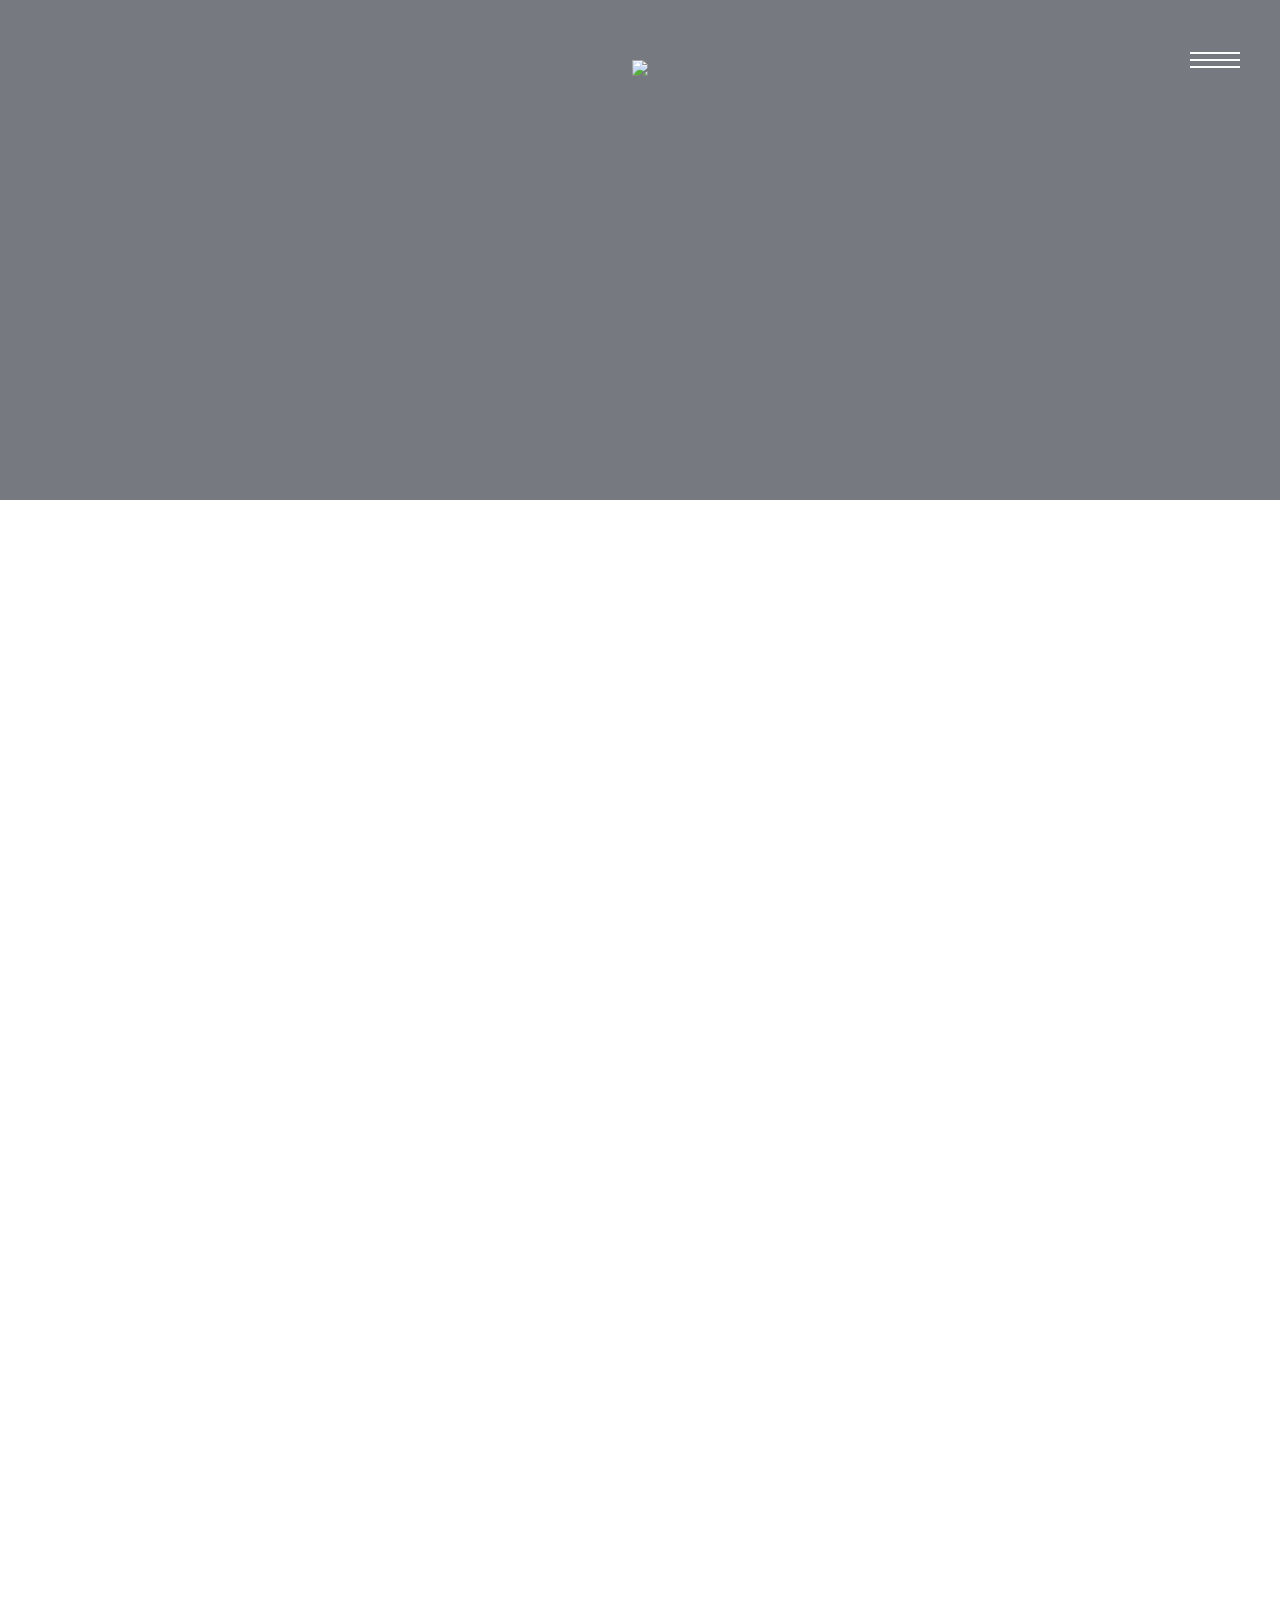
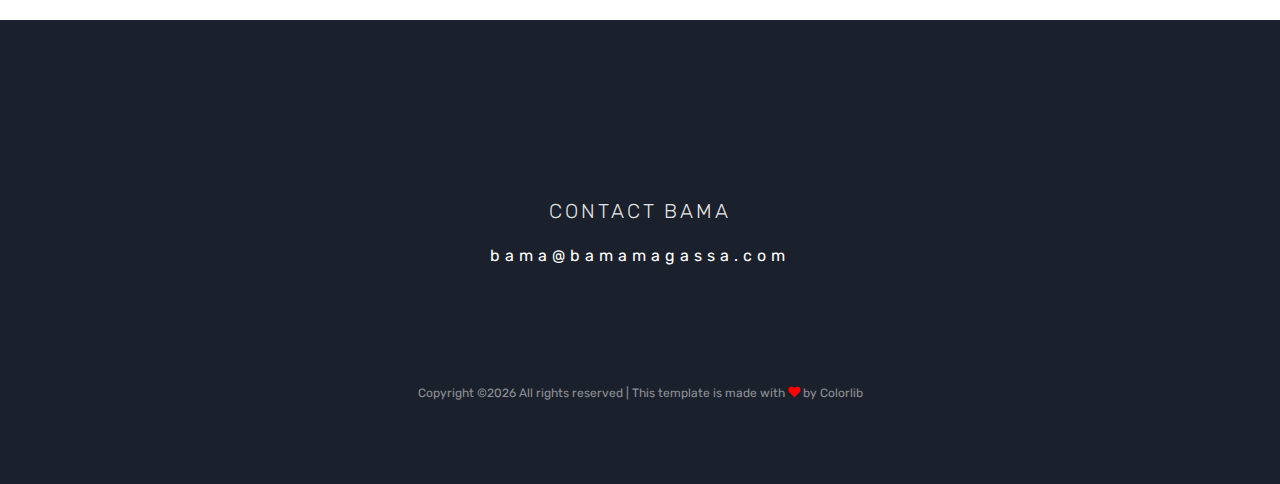
==== about-page.html @ f94ac810 "other website pages 1" ====
<!DOCTYPE html>
<html lang="en">
  <head>
    <title>About Bama Magassa | Bama The Entrepreneur</title>
    <meta charset="utf-8">
    <meta name="viewport" content="width=device-width, initial-scale=1, shrink-to-fit=no">
    <link href="https://fonts.googleapis.com/css?family=Rubik:300,400,500,700" rel="stylesheet">
    <!--<link rel="stylesheet" href="css/open-iconic-bootstrap.min.css">
    <link rel="stylesheet" href="css/animate.css">
    <link rel="stylesheet" href="css/owl.carousel.min.css">
    <link rel="stylesheet" href="css/owl.theme.default.min.css">
    <link rel="stylesheet" href="css/magnific-popup.css">
    <link rel="stylesheet" href="css/aos.css">
    <link rel="stylesheet" href="css/ionicons.min.css">
    <link rel="stylesheet" href="css/bootstrap-datepicker.css">
    <link rel="stylesheet" href="css/jquery.timepicker.css">
    <link rel="stylesheet" href="css/flaticon.css">
    <link rel="stylesheet" href="css/icomoon.css">
    <link rel="stylesheet" href="css/style.css">
    <link rel="stylesheet" href="css/style_combined.css">-->
    <link rel="stylesheet" href="css/style_combined_optimized.css">
    <link rel="shortcut icon" href="images/favicon-64.png" type="image/png">
    <link rel="icon" href="images/favicon-64.png" type="image/png">
  </head>
  <body>
    <div class="page">
    <nav id="colorlib-main-nav" class="border" role="navigation">
      <a href="#" class="js-colorlib-nav-toggle colorlib-nav-toggle active"><i></i></a>
      <div class="js-fullheight colorlib-table">
        <div class="img" style="background-image: url(images/Bama_Full_Length_Minimal_8_optimized.png);"></div>
        <div class="colorlib-table-cell js-fullheight">
          <div class="row no-gutters">
            <div class="col-md-12 text-center">
              <h1 class="mb-4"><a href="http://www.bamamagassa.com" class="colorlib-logo"><img src="images/Final01_Solo_White_optimized_150.png"></a></h1>
              <ul>
                <li><a href="http://www.bamamagassa.com"><span><small>01</small>Home</span></a></li>
                <li class="active"><a href="http://www.bamamagassa.com/about"><span><small>02</small>About</span></a></li>
                <li><a href="http://www.bamamagassa.com/skills"><span><small>03</small>Skills</span></a></li>
                <li><a href="http://www.bamamagassa.com/hire"><span><small>04</small>Hire Me</span></a></li>
                <li><a href="http://www.bamamagassa.com/contact"><span><small>05</small>Contact</span></a></li>
              </ul>
            </div>
          </div>
        </div>
      </div>
    </nav>
    
    <div id="colorlib-page">
      <header>
        <div class="colorlib-navbar-brand text-center">
          <a class="logo" href="http://www.bamamagassa.com"><img src="images/Final01_Solo_White_optimized_150.png"></a>
        </div>
        <a href="#" class="js-colorlib-nav-toggle colorlib-nav-toggle"><i></i></a>
      </header>

      <button id="myBtn" title="Go to top">Top</button>

      <section class="hero-wrap" style="background-image: url(images/Bama_Youtube_Banner_04_optimized.png);">
      	<div class="overlay"></div>
	      <div class="container">
	        <div class="row no-gutters text align-items-end justify-content-center" data-scrollax-parent="true">
	          <div class="col-md-8 ftco-animate text-center">
	            <p class="breadcrumbs"><span class="mr-2"><a href="http://www.bamamagassa.com">Home</a></span> <span>About</span></p>
	            <h1 class="mb-5 bread">About Bama</h1>
	          </div>
	        </div>
	      </div>
      </section>
      <!-- END slider -->

      <!-- START Book An Appointment -->
	  	<!--<section class="ftco-quote ftco-animate" style="background-color: #4a5562;">--> <!-- (ORIGINAL) -->
      <!--<section class="ftco-quote ftco-animate" style="background-color: #FF5733;">--> <!-- (ORANGE) -->
      <section class="ftco-quote ftco-animate" style="background-color: #900C3F;"> <!-- (VIOLET) -->
      <!--<section class="ftco-quote ftco-animate" style="background-color: #28B463;">--> <!-- (GREEN) -->
      	<a href="#" data-toggle="modal" data-target="#freelanceResponder">
		    	<div class="container">
		    		<div class="row d-flex justify-content-end">
		    			<div class="col-md-12 req-quote d-md-flex py-4 align-items-center img">
			    			<h3 class="col-md-12" style="text-align: center; color: black; font-size: 40px;">Start A Project</h3>
		    			</div>
		    		</div>
		    	</div>
		    </a>
		  </section>
		  <!-- END Book An Appointment -->

	    <section class="ftco-section">
	      <div class="container">
	        <div class="row justify-content-center mb-4 pb-4">
	          <div class="col-md-7 text-center heading-section ftco-animate">
	            <h2 class="mb-4">Bama Magassa</h2>
	            <p>Hi, Everyone! I'm Bama Magassa, freelancer, programmer, investor and soon to be Philadelphia Real Estate Agent. Get to know me a little better, the services and skills I'm offering to get the results I'm working towards.</p>
	          </div>
	        </div>
	        <div class="row">
	          <div class="col-md-4 mb-5 ftco-animate">
	            <div class="block-10">
	              <div class="person-info mb-2">
	                <span class="name">Bama Magassa</span>
	                <span class="position">Real Estate Agent</span>
	              </div>
	              <img src="images/bama_headshot_optimized.jpg" alt="" class="img-fluid mb-3">
	              <p>I am currently studying and preping to take the Real Estate Exam to obtain my Real Estate Agent License, so that I can start working as a REALTOR.</p>
	            </div>
	          </div>
	          <div class="col-md-4 mb-5 ftco-animate">
	            <div class="block-10">
	              <div class="person-info mb-2">
	                <span class="name">Bama Magassa</span>
	                <span class="position">Traveler</span>
	              </div>
	              <img src="images/bama_magassa_4_optimized.jpg" alt="" class="img-fluid mb-3">
	              <p>I very much enjoy traveling to difficult countries far and wide. So far I've been to USA(Born), Mali(Origin) and Morocco. I am planning on traveling to many other places in the near future.</p>
	            </div>
	          </div>
	          <div class="col-md-4 mb-5 ftco-animate">
	            <div class="block-10">
	              <div class="person-info mb-2">
	                <span class="name">Bama Magassa</span>
	                <span class="position">Software Developer</span>
	              </div>
	              <img src="images/bama_magassa_3_optimized.jpg" alt="" class="img-fluid mb-3">
	              <p>Yes, I built on top of this very website that you are using, starting with a template as my foundation and turning it to what you see right now with HTML, CSS, JS, Jquery, and other add-ons. I like to play with code!</p>
	            </div>
	          </div>
	          <div class="col-md-4 mb-5 ftco-animate">
	            <div class="block-10">
	              <div class="person-info mb-2">
	                <span class="name">Bama Magassa</span>
	                <span class="position">Investor (Novice)</span>
	              </div>
	              <img src="images/bama_magassa_2_optimized.jpg" alt="" class="img-fluid mb-3">
	              <p>My goal is to create streams of passive income for myself to live the life I invision living. Woring towards becoming financially free and to create long-term generational wealth so that working becomes something I choose to do and not something I have to do. I want to live free!</p>
	            </div>
	          </div>
	        </div>
	      </div>
	    </section>
      
      <footer class="ftco-footer ftco-bg-dark ftco-section">
        <div class="container">
          <div class="row mb-5 justify-content-center">
            <div class="col-md-5 text-center">
              <div class="ftco-footer-widget mb-3">
                <ul class="ftco-footer-social list-unstyled">
                  <li class="ftco-animate"><a href="https://www.instagram.com/bama_magassa/"><span class="icon-instagram"></span></a></li>
                  <li class="ftco-animate"><a href="https://www.pinterest.com/BamaTheEntrepreneur/"><span class="icon-pinterest"></span></a></li>
                  <li class="ftco-animate"><a href="https://www.github.com/RidingDuel01/"><span class="icon-github"></span></a></li>
                </ul>
              </div>
              <div class="ftco-footer-widget">
                <h2 class="mb-3">Contact Bama</h2>
                <p class="email"><a href="mailto:bama@bamamagassa.com">bama@bamamagassa.com</a></p>
              </div>
            </div>
          </div>
          <div class="row">
            <div class="col-md-12 text-center">

              <p class="mt-5 mb-0" style="font-size: 12px;"><!-- Link back to Colorlib can't be removed. Template is licensed under CC BY 3.0. -->
      Copyright &copy;<script>document.write(new Date().getFullYear());</script> All rights reserved | This template is made with <i class="icon-heart" aria-hidden="true" style="color: red;"></i> by <a href="https://colorlib.com" target="_blank">Colorlib</a>
      <!-- Link back to Colorlib can't be removed. Template is licensed under CC BY 3.0. --></p>
            </div>
          </div>
        </div>
      </footer>

      <!-- loader -->
      <div id="ftco-loader" class="show fullscreen"><svg class="circular" width="48px" height="48px"><circle class="path-bg" cx="24" cy="24" r="22" fill="none" stroke-width="4" stroke="#eeeeee"/><circle class="path" cx="24" cy="24" r="22" fill="none" stroke-width="4" stroke-miterlimit="10" stroke="#F96D00"/></svg></div>

      </div>

      <!-- Modal (Real Estate - START) -->
	    <div class="modal fade" id="modalRequest" tabindex="-1" role="dialog" aria-labelledby="modalRequestLabel" aria-hidden="true">
	      <div class="modal-dialog" role="document">
	        <div class="modal-content">
	          <div class="modal-header">
	            <h5 class="modal-title" id="modalRequestLabel">Schedule Your Appointment</h5>
	            <button type="button" class="close" data-dismiss="modal" aria-label="Close">
	              <span aria-hidden="true">&times;</span>
	            </button>
	          </div>
	          <div class="modal-body">
	            <form id="appointment-form" method="post" action="appointment.php">
	              <div class="form-group">
	                <input type="text" class="form-control" name="appointment_name" id="appointment_name" placeholder="Full Name" required="required">
	              </div>
	              <div class="form-group">
	                <input type="email" class="form-control" name="appointment_email" id="appointment_email" placeholder="Email" required="required">
	              </div>
	              <div class="form-group">
	                <input type="tel" class="form-control" name="appointment_cell" id="appointment_cell" placeholder="Cell Number" required="required">
	              </div>
	              <div class="form-group">
	                <input type="radio" id="priority-low" name="priority" required="required">
                    <label for="priority-low">Buying</label>
                    <input type="radio" id="priority-normal" name="priority" required="required">
                    <label for="priority-normal">Selling</label>
                    <input type="radio" id="priority-high" name="priority" required="required">
                    <label for="priority-high">Renting</label>
                  <div id="radioBuy">
                    <p>&bull; How are planning to finance? (Cash or Loan)</p>
                    <p>&bull; Do you have a "Pre-Approval Letter" for your loan?</p>
                    <p>&bull; What is your budget?</p>
                    <p>&bull; Do you have a specific area in mind?</p>
                    <p>&bull; What is your estimated MOVE-IN timeline date?</p>
                  </div>
                  <div id="radioSell">
                    <p>&bull; Where is the home you're selling located?</p>
                    <p>&bull; How much would you price the home for?</p>
                    <p>&bull; Are you flexible with the home price?</p>
                    <p>&bull; What is your estimated MOVE-OUT/SELL timeline date?</p>
                  </div>
                  <div id="radioRent">
                  	<p>&bull; Looking for Condo, Apartment, House, or Single Room?</p>
                    <p>&bull; What is your monthly RENT budget range?<br>Ex: (1000-1400/month)</p>
                    <p>&bull; How long of a lease are you looking for?</p>
                    <p>&bull; Do you have a specific area in mind?</p>
                    <p>&bull; What is your estimated MOVE-IN timeline date?</p>
                  </div>
	                <textarea name="appointment_message" id="appointment_message" class="form-control" cols="30" rows="6" placeholder="Answer the qusetions above and tell me a little about yourself and your decision to BUY, SELL, or RENT your home." required="required"></textarea>
	              </div>
	              <div class="form-group">
	                <input type="submit" name="submit" id="submit" value="Send Message" class="btn btn-primary">
	              </div>
	            </form>
	          </div>
	        </div>
	      </div>
	    </div>
	  	<!-- Modal (Real Estate - END) -->

		  <!-- Freelance Responder (START) -->
      <div class="modal fade" id="freelanceResponder" tabindex="-1" role="dialog" aria-labelledby="modalRequestLabel" aria-hidden="true">
        <div class="modal-dialog" role="document">
          <div class="modal-content">
            <div class="modal-header">
              <h5 class="modal-title" id="modalRequestLabel">Hire Bama Today</h5>
              <button type="button" class="close" data-dismiss="modal" aria-label="Close">
                <span aria-hidden="true">&times;</span>
              </button>
            </div>
            <div class="modal-body">
              <form id="freelancer-form" method="post" action="freelancer.php">
                <div class="form-group">
                  <input type="text" class="form-control" name="freelancer_name" id="freelancer_name" placeholder="Full Name" required="required">
                </div>
                <div class="form-group">
                  <input type="email" class="form-control" name="freelancer_email" id="freelancer_email" placeholder="Email" required="required">
                </div>
                <div class="form-group">
                  <input type="tel" class="form-control" name="freelancer_cell" id="freelancer_cell" placeholder="Cell Number" required="required">
                </div>
                <div class="form-group">
                  <input type="checkbox" id="human1" name="human1">
                  <label for="human1">Develope A Website</label>
                  <input type="checkbox" id="human2" name="human2">
                  <label for="human2">Update An Existing Site</label>
                  <input type="checkbox" id="human3" name="human3">
                  <label for="human3">Total Website Redesign</label>
                  <input type="checkbox" id="human4" name="human4">
                  <label for="human4">Instagram Marketing</label>
                  <input type="checkbox" id="human5" name="human5">
                  <label for="human5">Free Consultation</label>
                  <div id="updateSiteQues">
                    <p>&bull; What text(s), photo(s), or content(s) are you looking to update on your site?</p>
                  </div>
                  <div id="redesignSiteQues">
                    <p>&bull; What website template do you want to use?</p>
                    <p>&bull; Are you adding an additional page to your site?</p>
                  </div>
                  <div id="instagramQues">
                    <p>&bull; What is your Social Media Advertising Budget?</p>
                    <p>&bull; What other social media platform you would like to add?</p>
                  </div>
                  <textarea name="freelancer_message" id="freelancer_message" class="form-control" cols="30" rows="6" placeholder="Tell me a little about yourself and the project you're thinking about starting" required="required"></textarea>
                </div>
                <div class="form-group">
                  <input type="submit" name="submit" id="submit" value="One Step Closer To Your Goals" class="btn btn-outline-violet">
                </div>
              </form>
            </div>
          </div>
        </div>
      </div>
      <!-- Freelance Responder (END) -->
    </div>

    <!--<script src="js/jquery.min.js"></script>
    <script src="js/jquery-migrate-3.0.1.min.js"></script>
    <script src="js/popper.min.js"></script>
    <script src="js/bootstrap.min.js"></script>
    <script src="js/jquery.easing.1.3.js"></script>
    <script src="js/jquery.waypoints.min.js"></script>
    <script src="js/jquery.stellar.min.js"></script>
    <script src="js/owl.carousel.min.js"></script>
    <script src="js/jquery.magnific-popup.min.js"></script>
    <script src="js/aos.js"></script>
    <script src="js/jquery.animateNumber.min.js"></script>
    <script src="js/scrollax.min.js"></script>
    <script src="js/bootstrap-datepicker.js"></script>
    <script src="js/jquery.timepicker.min.js"></script>
    <script src="https://maps.googleapis.com/maps/api/js?key=AIzaSyBVWaKrjvy3MaE7SQ74_uJiULgl1JY0H2s&sensor=false"></script>
    <script src="js/google-map.js"></script>
    <script src="js/main.js"></script>
    <script src="js/main_combined.js"></script>-->
    <script src="js/main_combined_optimized.js"></script>

  </body>
</html>
---- css/flaticon.css ----
/*
  	Flaticon icon font: Flaticon
  	Creation date: 19/08/2018 00:48
  	*/

@font-face {
  font-family: "Flaticon";
  src: url("../fonts/flaticon/font/Flaticon.eot");
  src: url("../fonts/flaticon/font/Flaticon.eot?#iefix") format("embedded-opentype"),
       url("../fonts/flaticon/font/Flaticon.woff") format("woff"),
       url("../fonts/flaticon/font/Flaticon.ttf") format("truetype"),
       url("../fonts/flaticon/font/Flaticon.svg#Flaticon") format("svg");
  font-weight: normal;
  font-style: normal;
}

@media screen and (-webkit-min-device-pixel-ratio:0) {
  @font-face {
    font-family: "Flaticon";
    src: url("../fonts/flaticon/font/Flaticon.svg#Flaticon") format("svg");
  }
}

[class^="flaticon-"]:before, [class*=" flaticon-"]:before,
[class^="flaticon-"]:after, [class*=" flaticon-"]:after {   
  font-family: Flaticon;
  font-style: normal;
  font-weight: normal;
  font-variant: normal;
  text-transform: none;
  line-height: 1;

  /* Better Font Rendering =========== */
  -webkit-font-smoothing: antialiased;
  -moz-osx-font-smoothing: grayscale;
}

.flaticon-house-plans:before { content: "\f100"; }
.flaticon-modern-house:before { content: "\f101"; }
.flaticon-ideas:before { content: "\f102"; }
.flaticon-skyline:before { content: "\f103"; }
---- css/icomoon.css ----
@font-face {
  font-family: 'icomoon';
  src:  url('../fonts/icomoon/icomoon.eot?6tt51o');
  src:  url('../fonts/icomoon/icomoon.eot?6tt51o#iefix') format('embedded-opentype'),
    url('../fonts/icomoon/icomoon.ttf?6tt51o') format('truetype'),
    url('../fonts/icomoon/icomoon.woff?6tt51o') format('woff'),
    url('../fonts/icomoon/icomoon.svg?6tt51o#icomoon') format('svg');
  font-weight: normal;
  font-style: normal;
}

[class^="icon-"], [class*=" icon-"] {
  /* use !important to prevent issues with browser extensions that change fonts */
  font-family: 'icomoon' !important;
  speak: none;
  font-style: normal;
  font-weight: normal;
  font-variant: normal;
  text-transform: none;
  line-height: 1;

  /* Better Font Rendering =========== */
  -webkit-font-smoothing: antialiased;
  -moz-osx-font-smoothing: grayscale;
}

.icon-asterisk:before {
  content: "\f069";
}
.icon-plus:before {
  content: "\f067";
}
.icon-question:before {
  content: "\f128";
}
.icon-minus:before {
  content: "\f068";
}
.icon-glass:before {
  content: "\f000";
}
.icon-music:before {
  content: "\f001";
}
.icon-search:before {
  content: "\f002";
}
.icon-envelope-o:before {
  content: "\f003";
}
.icon-heart:before {
  content: "\f004";
}
.icon-star:before {
  content: "\f005";
}
.icon-star-o:before {
  content: "\f006";
}
.icon-user:before {
  content: "\f007";
}
.icon-film:before {
  content: "\f008";
}
.icon-th-large:before {
  content: "\f009";
}
.icon-th:before {
  content: "\f00a";
}
.icon-th-list:before {
  content: "\f00b";
}
.icon-check:before {
  content: "\f00c";
}
.icon-close:before {
  content: "\f00d";
}
.icon-remove:before {
  content: "\f00d";
}
.icon-times:before {
  content: "\f00d";
}
.icon-search-plus:before {
  content: "\f00e";
}
.icon-search-minus:before {
  content: "\f010";
}
.icon-power-off:before {
  content: "\f011";
}
.icon-signal:before {
  content: "\f012";
}
.icon-cog:before {
  content: "\f013";
}
.icon-gear:before {
  content: "\f013";
}
.icon-trash-o:before {
  content: "\f014";
}
.icon-home:before {
  content: "\f015";
}
.icon-file-o:before {
  content: "\f016";
}
.icon-clock-o:before {
  content: "\f017";
}
.icon-road:before {
  content: "\f018";
}
.icon-download:before {
  content: "\f019";
}
.icon-arrow-circle-o-down:before {
  content: "\f01a";
}
.icon-arrow-circle-o-up:before {
  content: "\f01b";
}
.icon-inbox:before {
  content: "\f01c";
}
.icon-play-circle-o:before {
  content: "\f01d";
}
.icon-repeat:before {
  content: "\f01e";
}
.icon-rotate-right:before {
  content: "\f01e";
}
.icon-refresh:before {
  content: "\f021";
}
.icon-list-alt:before {
  content: "\f022";
}
.icon-lock:before {
  content: "\f023";
}
.icon-flag:before {
  content: "\f024";
}
.icon-headphones:before {
  content: "\f025";
}
.icon-volume-off:before {
  content: "\f026";
}
.icon-volume-down:before {
  content: "\f027";
}
.icon-volume-up:before {
  content: "\f028";
}
.icon-qrcode:before {
  content: "\f029";
}
.icon-barcode:before {
  content: "\f02a";
}
.icon-tag:before {
  content: "\f02b";
}
.icon-tags:before {
  content: "\f02c";
}
.icon-book:before {
  content: "\f02d";
}
.icon-bookmark:before {
  content: "\f02e";
}
.icon-print:before {
  content: "\f02f";
}
.icon-camera:before {
  content: "\f030";
}
.icon-font:before {
  content: "\f031";
}
.icon-bold:before {
  content: "\f032";
}
.icon-italic:before {
  content: "\f033";
}
.icon-text-height:before {
  content: "\f034";
}
.icon-text-width:before {
  content: "\f035";
}
.icon-align-left:before {
  content: "\f036";
}
.icon-align-center:before {
  content: "\f037";
}
.icon-align-right:before {
  content: "\f038";
}
.icon-align-justify:before {
  content: "\f039";
}
.icon-list:before {
  content: "\f03a";
}
.icon-dedent:before {
  content: "\f03b";
}
.icon-outdent:before {
  content: "\f03b";
}
.icon-indent:before {
  content: "\f03c";
}
.icon-video-camera:before {
  content: "\f03d";
}
.icon-image:before {
  content: "\f03e";
}
.icon-photo:before {
  content: "\f03e";
}
.icon-picture-o:before {
  content: "\f03e";
}
.icon-pencil:before {
  content: "\f040";
}
.icon-map-marker:before {
  content: "\f041";
}
.icon-adjust:before {
  content: "\f042";
}
.icon-tint:before {
  content: "\f043";
}
.icon-edit:before {
  content: "\f044";
}
.icon-pencil-square-o:before {
  content: "\f044";
}
.icon-share-square-o:before {
  content: "\f045";
}
.icon-check-square-o:before {
  content: "\f046";
}
.icon-arrows:before {
  content: "\f047";
}
.icon-step-backward:before {
  content: "\f048";
}
.icon-fast-backward:before {
  content: "\f049";
}
.icon-backward:before {
  content: "\f04a";
}
.icon-play:before {
  content: "\f04b";
}
.icon-pause:before {
  content: "\f04c";
}
.icon-stop:before {
  content: "\f04d";
}
.icon-forward:before {
  content: "\f04e";
}
.icon-fast-forward:before {
  content: "\f050";
}
.icon-step-forward:before {
  content: "\f051";
}
.icon-eject:before {
  content: "\f052";
}
.icon-chevron-left:before {
  content: "\f053";
}
.icon-chevron-right:before {
  content: "\f054";
}
.icon-plus-circle:before {
  content: "\f055";
}
.icon-minus-circle:before {
  content: "\f056";
}
.icon-times-circle:before {
  content: "\f057";
}
.icon-check-circle:before {
  content: "\f058";
}
.icon-question-circle:before {
  content: "\f059";
}
.icon-info-circle:before {
  content: "\f05a";
}
.icon-crosshairs:before {
  content: "\f05b";
}
.icon-times-circle-o:before {
  content: "\f05c";
}
.icon-check-circle-o:before {
  content: "\f05d";
}
.icon-ban:before {
  content: "\f05e";
}
.icon-arrow-left:before {
  content: "\f060";
}
.icon-arrow-right:before {
  content: "\f061";
}
.icon-arrow-up:before {
  content: "\f062";
}
.icon-arrow-down:before {
  content: "\f063";
}
.icon-mail-forward:before {
  content: "\f064";
}
.icon-share:before {
  content: "\f064";
}
.icon-expand:before {
  content: "\f065";
}
.icon-compress:before {
  content: "\f066";
}
.icon-exclamation-circle:before {
  content: "\f06a";
}
.icon-gift:before {
  content: "\f06b";
}
.icon-leaf:before {
  content: "\f06c";
}
.icon-fire:before {
  content: "\f06d";
}
.icon-eye:before {
  content: "\f06e";
}
.icon-eye-slash:before {
  content: "\f070";
}
.icon-exclamation-triangle:before {
  content: "\f071";
}
.icon-warning:before {
  content: "\f071";
}
.icon-plane:before {
  content: "\f072";
}
.icon-calendar:before {
  content: "\f073";
}
.icon-random:before {
  content: "\f074";
}
.icon-comment:before {
  content: "\f075";
}
.icon-magnet:before {
  content: "\f076";
}
.icon-chevron-up:before {
  content: "\f077";
}
.icon-chevron-down:before {
  content: "\f078";
}
.icon-retweet:before {
  content: "\f079";
}
.icon-shopping-cart:before {
  content: "\f07a";
}
.icon-folder:before {
  content: "\f07b";
}
.icon-folder-open:before {
  content: "\f07c";
}
.icon-arrows-v:before {
  content: "\f07d";
}
.icon-arrows-h:before {
  content: "\f07e";
}
.icon-bar-chart:before {
  content: "\f080";
}
.icon-bar-chart-o:before {
  content: "\f080";
}
.icon-twitter-square:before {
  content: "\f081";
}
.icon-facebook-square:before {
  content: "\f082";
}
.icon-camera-retro:before {
  content: "\f083";
}
.icon-key:before {
  content: "\f084";
}
.icon-cogs:before {
  content: "\f085";
}
.icon-gears:before {
  content: "\f085";
}
.icon-comments:before {
  content: "\f086";
}
.icon-thumbs-o-up:before {
  content: "\f087";
}
.icon-thumbs-o-down:before {
  content: "\f088";
}
.icon-star-half:before {
  content: "\f089";
}
.icon-heart-o:before {
  content: "\f08a";
}
.icon-sign-out:before {
  content: "\f08b";
}
.icon-linkedin-square:before {
  content: "\f08c";
}
.icon-thumb-tack:before {
  content: "\f08d";
}
.icon-external-link:before {
  content: "\f08e";
}
.icon-sign-in:before {
  content: "\f090";
}
.icon-trophy:before {
  content: "\f091";
}
.icon-github-square:before {
  content: "\f092";
}
.icon-upload:before {
  content: "\f093";
}
.icon-lemon-o:before {
  content: "\f094";
}
.icon-phone:before {
  content: "\f095";
}
.icon-square-o:before {
  content: "\f096";
}
.icon-bookmark-o:before {
  content: "\f097";
}
.icon-phone-square:before {
  content: "\f098";
}
.icon-twitter:before {
  content: "\f099";
}
.icon-facebook:before {
  content: "\f09a";
}
.icon-facebook-f:before {
  content: "\f09a";
}
.icon-github:before {
  content: "\f09b";
}
.icon-unlock:before {
  content: "\f09c";
}
.icon-credit-card:before {
  content: "\f09d";
}
.icon-feed:before {
  content: "\f09e";
}
.icon-rss:before {
  content: "\f09e";
}
.icon-hdd-o:before {
  content: "\f0a0";
}
.icon-bullhorn:before {
  content: "\f0a1";
}
.icon-bell-o:before {
  content: "\f0a2";
}
.icon-certificate:before {
  content: "\f0a3";
}
.icon-hand-o-right:before {
  content: "\f0a4";
}
.icon-hand-o-left:before {
  content: "\f0a5";
}
.icon-hand-o-up:before {
  content: "\f0a6";
}
.icon-hand-o-down:before {
  content: "\f0a7";
}
.icon-arrow-circle-left:before {
  content: "\f0a8";
}
.icon-arrow-circle-right:before {
  content: "\f0a9";
}
.icon-arrow-circle-up:before {
  content: "\f0aa";
}
.icon-arrow-circle-down:before {
  content: "\f0ab";
}
.icon-globe:before {
  content: "\f0ac";
}
.icon-wrench:before {
  content: "\f0ad";
}
.icon-tasks:before {
  content: "\f0ae";
}
.icon-filter:before {
  content: "\f0b0";
}
.icon-briefcase:before {
  content: "\f0b1";
}
.icon-arrows-alt:before {
  content: "\f0b2";
}
.icon-group:before {
  content: "\f0c0";
}
.icon-users:before {
  content: "\f0c0";
}
.icon-chain:before {
  content: "\f0c1";
}
.icon-link:before {
  content: "\f0c1";
}
.icon-cloud:before {
  content: "\f0c2";
}
.icon-flask:before {
  content: "\f0c3";
}
.icon-cut:before {
  content: "\f0c4";
}
.icon-scissors:before {
  content: "\f0c4";
}
.icon-copy:before {
  content: "\f0c5";
}
.icon-files-o:before {
  content: "\f0c5";
}
.icon-paperclip:before {
  content: "\f0c6";
}
.icon-floppy-o:before {
  content: "\f0c7";
}
.icon-save:before {
  content: "\f0c7";
}
.icon-square:before {
  content: "\f0c8";
}
.icon-bars:before {
  content: "\f0c9";
}
.icon-navicon:before {
  content: "\f0c9";
}
.icon-reorder:before {
  content: "\f0c9";
}
.icon-list-ul:before {
  content: "\f0ca";
}
.icon-list-ol:before {
  content: "\f0cb";
}
.icon-strikethrough:before {
  content: "\f0cc";
}
.icon-underline:before {
  content: "\f0cd";
}
.icon-table:before {
  content: "\f0ce";
}
.icon-magic:before {
  content: "\f0d0";
}
.icon-truck:before {
  content: "\f0d1";
}
.icon-pinterest:before {
  content: "\f0d2";
}
.icon-pinterest-square:before {
  content: "\f0d3";
}
.icon-google-plus-square:before {
  content: "\f0d4";
}
.icon-google-plus:before {
  content: "\f0d5";
}
.icon-money:before {
  content: "\f0d6";
}
.icon-caret-down:before {
  content: "\f0d7";
}
.icon-caret-up:before {
  content: "\f0d8";
}
.icon-caret-left:before {
  content: "\f0d9";
}
.icon-caret-right:before {
  content: "\f0da";
}
.icon-columns:before {
  content: "\f0db";
}
.icon-sort:before {
  content: "\f0dc";
}
.icon-unsorted:before {
  content: "\f0dc";
}
.icon-sort-desc:before {
  content: "\f0dd";
}
.icon-sort-down:before {
  content: "\f0dd";
}
.icon-sort-asc:before {
  content: "\f0de";
}
.icon-sort-up:before {
  content: "\f0de";
}
.icon-envelope:before {
  content: "\f0e0";
}
.icon-linkedin:before {
  content: "\f0e1";
}
.icon-rotate-left:before {
  content: "\f0e2";
}
.icon-undo:before {
  content: "\f0e2";
}
.icon-gavel:before {
  content: "\f0e3";
}
.icon-legal:before {
  content: "\f0e3";
}
.icon-dashboard:before {
  content: "\f0e4";
}
.icon-tachometer:before {
  content: "\f0e4";
}
.icon-comment-o:before {
  content: "\f0e5";
}
.icon-comments-o:before {
  content: "\f0e6";
}
.icon-bolt:before {
  content: "\f0e7";
}
.icon-flash:before {
  content: "\f0e7";
}
.icon-sitemap:before {
  content: "\f0e8";
}
.icon-umbrella:before {
  content: "\f0e9";
}
.icon-clipboard:before {
  content: "\f0ea";
}
.icon-paste:before {
  content: "\f0ea";
}
.icon-lightbulb-o:before {
  content: "\f0eb";
}
.icon-exchange:before {
  content: "\f0ec";
}
.icon-cloud-download:before {
  content: "\f0ed";
}
.icon-cloud-upload:before {
  content: "\f0ee";
}
.icon-user-md:before {
  content: "\f0f0";
}
.icon-stethoscope:before {
  content: "\f0f1";
}
.icon-suitcase:before {
  content: "\f0f2";
}
.icon-bell:before {
  content: "\f0f3";
}
.icon-coffee:before {
  content: "\f0f4";
}
.icon-cutlery:before {
  content: "\f0f5";
}
.icon-file-text-o:before {
  content: "\f0f6";
}
.icon-building-o:before {
  content: "\f0f7";
}
.icon-hospital-o:before {
  content: "\f0f8";
}
.icon-ambulance:before {
  content: "\f0f9";
}
.icon-medkit:before {
  content: "\f0fa";
}
.icon-fighter-jet:before {
  content: "\f0fb";
}
.icon-beer:before {
  content: "\f0fc";
}
.icon-h-square:before {
  content: "\f0fd";
}
.icon-plus-square:before {
  content: "\f0fe";
}
.icon-angle-double-left:before {
  content: "\f100";
}
.icon-angle-double-right:before {
  content: "\f101";
}
.icon-angle-double-up:before {
  content: "\f102";
}
.icon-angle-double-down:before {
  content: "\f103";
}
.icon-angle-left:before {
  content: "\f104";
}
.icon-angle-right:before {
  content: "\f105";
}
.icon-angle-up:before {
  content: "\f106";
}
.icon-angle-down:before {
  content: "\f107";
}
.icon-desktop:before {
  content: "\f108";
}
.icon-laptop:before {
  content: "\f109";
}
.icon-tablet:before {
  content: "\f10a";
}
.icon-mobile:before {
  content: "\f10b";
}
.icon-mobile-phone:before {
  content: "\f10b";
}
.icon-circle-o:before {
  content: "\f10c";
}
.icon-quote-left:before {
  content: "\f10d";
}
.icon-quote-right:before {
  content: "\f10e";
}
.icon-spinner:before {
  content: "\f110";
}
.icon-circle:before {
  content: "\f111";
}
.icon-mail-reply:before {
  content: "\f112";
}
.icon-reply:before {
  content: "\f112";
}
.icon-github-alt:before {
  content: "\f113";
}
.icon-folder-o:before {
  content: "\f114";
}
.icon-folder-open-o:before {
  content: "\f115";
}
.icon-smile-o:before {
  content: "\f118";
}
.icon-frown-o:before {
  content: "\f119";
}
.icon-meh-o:before {
  content: "\f11a";
}
.icon-gamepad:before {
  content: "\f11b";
}
.icon-keyboard-o:before {
  content: "\f11c";
}
.icon-flag-o:before {
  content: "\f11d";
}
.icon-flag-checkered:before {
  content: "\f11e";
}
.icon-terminal:before {
  content: "\f120";
}
.icon-code:before {
  content: "\f121";
}
.icon-mail-reply-all:before {
  content: "\f122";
}
.icon-reply-all:before {
  content: "\f122";
}
.icon-star-half-empty:before {
  content: "\f123";
}
.icon-star-half-full:before {
  content: "\f123";
}
.icon-star-half-o:before {
  content: "\f123";
}
.icon-location-arrow:before {
  content: "\f124";
}
.icon-crop:before {
  content: "\f125";
}
.icon-code-fork:before {
  content: "\f126";
}
.icon-chain-broken:before {
  content: "\f127";
}
.icon-unlink:before {
  content: "\f127";
}
.icon-info:before {
  content: "\f129";
}
.icon-exclamation:before {
  content: "\f12a";
}
.icon-superscript:before {
  content: "\f12b";
}
.icon-subscript:before {
  content: "\f12c";
}
.icon-eraser:before {
  content: "\f12d";
}
.icon-puzzle-piece:before {
  content: "\f12e";
}
.icon-microphone:before {
  content: "\f130";
}
.icon-microphone-slash:before {
  content: "\f131";
}
.icon-shield:before {
  content: "\f132";
}
.icon-calendar-o:before {
  content: "\f133";
}
.icon-fire-extinguisher:before {
  content: "\f134";
}
.icon-rocket:before {
  content: "\f135";
}
.icon-maxcdn:before {
  content: "\f136";
}
.icon-chevron-circle-left:before {
  content: "\f137";
}
.icon-chevron-circle-right:before {
  content: "\f138";
}
.icon-chevron-circle-up:before {
  content: "\f139";
}
.icon-chevron-circle-down:before {
  content: "\f13a";
}
.icon-html5:before {
  content: "\f13b";
}
.icon-css3:before {
  content: "\f13c";
}
.icon-anchor:before {
  content: "\f13d";
}
.icon-unlock-alt:before {
  content: "\f13e";
}
.icon-bullseye:before {
  content: "\f140";
}
.icon-ellipsis-h:before {
  content: "\f141";
}
.icon-ellipsis-v:before {
  content: "\f142";
}
.icon-rss-square:before {
  content: "\f143";
}
.icon-play-circle:before {
  content: "\f144";
}
.icon-ticket:before {
  content: "\f145";
}
.icon-minus-square:before {
  content: "\f146";
}
.icon-minus-square-o:before {
  content: "\f147";
}
.icon-level-up:before {
  content: "\f148";
}
.icon-level-down:before {
  content: "\f149";
}
.icon-check-square:before {
  content: "\f14a";
}
.icon-pencil-square:before {
  content: "\f14b";
}
.icon-external-link-square:before {
  content: "\f14c";
}
.icon-share-square:before {
  content: "\f14d";
}
.icon-compass:before {
  content: "\f14e";
}
.icon-caret-square-o-down:before {
  content: "\f150";
}
.icon-toggle-down:before {
  content: "\f150";
}
.icon-caret-square-o-up:before {
  content: "\f151";
}
.icon-toggle-up:before {
  content: "\f151";
}
.icon-caret-square-o-right:before {
  content: "\f152";
}
.icon-toggle-right:before {
  content: "\f152";
}
.icon-eur:before {
  content: "\f153";
}
.icon-euro:before {
  content: "\f153";
}
.icon-gbp:before {
  content: "\f154";
}
.icon-dollar:before {
  content: "\f155";
}
.icon-usd:before {
  content: "\f155";
}
.icon-inr:before {
  content: "\f156";
}
.icon-rupee:before {
  content: "\f156";
}
.icon-cny:before {
  content: "\f157";
}
.icon-jpy:before {
  content: "\f157";
}
.icon-rmb:before {
  content: "\f157";
}
.icon-yen:before {
  content: "\f157";
}
.icon-rouble:before {
  content: "\f158";
}
.icon-rub:before {
  content: "\f158";
}
.icon-ruble:before {
  content: "\f158";
}
.icon-krw:before {
  content: "\f159";
}
.icon-won:before {
  content: "\f159";
}
.icon-bitcoin:before {
  content: "\f15a";
}
.icon-btc:before {
  content: "\f15a";
}
.icon-file:before {
  content: "\f15b";
}
.icon-file-text:before {
  content: "\f15c";
}
.icon-sort-alpha-asc:before {
  content: "\f15d";
}
.icon-sort-alpha-desc:before {
  content: "\f15e";
}
.icon-sort-amount-asc:before {
  content: "\f160";
}
.icon-sort-amount-desc:before {
  content: "\f161";
}
.icon-sort-numeric-asc:before {
  content: "\f162";
}
.icon-sort-numeric-desc:before {
  content: "\f163";
}
.icon-thumbs-up:before {
  content: "\f164";
}
.icon-thumbs-down:before {
  content: "\f165";
}
.icon-youtube-square:before {
  content: "\f166";
}
.icon-youtube:before {
  content: "\f167";
}
.icon-xing:before {
  content: "\f168";
}
.icon-xing-square:before {
  content: "\f169";
}
.icon-youtube-play:before {
  content: "\f16a";
}
.icon-dropbox:before {
  content: "\f16b";
}
.icon-stack-overflow:before {
  content: "\f16c";
}
.icon-instagram:before {
  content: "\f16d";
}
.icon-flickr:before {
  content: "\f16e";
}
.icon-adn:before {
  content: "\f170";
}
.icon-bitbucket:before {
  content: "\f171";
}
.icon-bitbucket-square:before {
  content: "\f172";
}
.icon-tumblr:before {
  content: "\f173";
}
.icon-tumblr-square:before {
  content: "\f174";
}
.icon-long-arrow-down:before {
  content: "\f175";
}
.icon-long-arrow-up:before {
  content: "\f176";
}
.icon-long-arrow-left:before {
  content: "\f177";
}
.icon-long-arrow-right:before {
  content: "\f178";
}
.icon-apple:before {
  content: "\f179";
}
.icon-windows:before {
  content: "\f17a";
}
.icon-android:before {
  content: "\f17b";
}
.icon-linux:before {
  content: "\f17c";
}
.icon-dribbble:before {
  content: "\f17d";
}
.icon-skype:before {
  content: "\f17e";
}
.icon-foursquare:before {
  content: "\f180";
}
.icon-trello:before {
  content: "\f181";
}
.icon-female:before {
  content: "\f182";
}
.icon-male:before {
  content: "\f183";
}
.icon-gittip:before {
  content: "\f184";
}
.icon-gratipay:before {
  content: "\f184";
}
.icon-sun-o:before {
  content: "\f185";
}
.icon-moon-o:before {
  content: "\f186";
}
.icon-archive:before {
  content: "\f187";
}
.icon-bug:before {
  content: "\f188";
}
.icon-vk:before {
  content: "\f189";
}
.icon-weibo:before {
  content: "\f18a";
}
.icon-renren:before {
  content: "\f18b";
}
.icon-pagelines:before {
  content: "\f18c";
}
.icon-stack-exchange:before {
  content: "\f18d";
}
.icon-arrow-circle-o-right:before {
  content: "\f18e";
}
.icon-arrow-circle-o-left:before {
  content: "\f190";
}
.icon-caret-square-o-left:before {
  content: "\f191";
}
.icon-toggle-left:before {
  content: "\f191";
}
.icon-dot-circle-o:before {
  content: "\f192";
}
.icon-wheelchair:before {
  content: "\f193";
}
.icon-vimeo-square:before {
  content: "\f194";
}
.icon-try:before {
  content: "\f195";
}
.icon-turkish-lira:before {
  content: "\f195";
}
.icon-plus-square-o:before {
  content: "\f196";
}
.icon-space-shuttle:before {
  content: "\f197";
}
.icon-slack:before {
  content: "\f198";
}
.icon-envelope-square:before {
  content: "\f199";
}
.icon-wordpress:before {
  content: "\f19a";
}
.icon-openid:before {
  content: "\f19b";
}
.icon-bank:before {
  content: "\f19c";
}
.icon-institution:before {
  content: "\f19c";
}
.icon-university:before {
  content: "\f19c";
}
.icon-graduation-cap:before {
  content: "\f19d";
}
.icon-mortar-board:before {
  content: "\f19d";
}
.icon-yahoo:before {
  content: "\f19e";
}
.icon-google:before {
  content: "\f1a0";
}
.icon-reddit:before {
  content: "\f1a1";
}
.icon-reddit-square:before {
  content: "\f1a2";
}
.icon-stumbleupon-circle:before {
  content: "\f1a3";
}
.icon-stumbleupon:before {
  content: "\f1a4";
}
.icon-delicious:before {
  content: "\f1a5";
}
.icon-digg:before {
  content: "\f1a6";
}
.icon-pied-piper-pp:before {
  content: "\f1a7";
}
.icon-pied-piper-alt:before {
  content: "\f1a8";
}
.icon-drupal:before {
  content: "\f1a9";
}
.icon-joomla:before {
  content: "\f1aa";
}
.icon-language:before {
  content: "\f1ab";
}
.icon-fax:before {
  content: "\f1ac";
}
.icon-building:before {
  content: "\f1ad";
}
.icon-child:before {
  content: "\f1ae";
}
.icon-paw:before {
  content: "\f1b0";
}
.icon-spoon:before {
  content: "\f1b1";
}
.icon-cube:before {
  content: "\f1b2";
}
.icon-cubes:before {
  content: "\f1b3";
}
.icon-behance:before {
  content: "\f1b4";
}
.icon-behance-square:before {
  content: "\f1b5";
}
.icon-steam:before {
  content: "\f1b6";
}
.icon-steam-square:before {
  content: "\f1b7";
}
.icon-recycle:before {
  content: "\f1b8";
}
.icon-automobile:before {
  content: "\f1b9";
}
.icon-car:before {
  content: "\f1b9";
}
.icon-cab:before {
  content: "\f1ba";
}
.icon-taxi:before {
  content: "\f1ba";
}
.icon-tree:before {
  content: "\f1bb";
}
.icon-spotify:before {
  content: "\f1bc";
}
.icon-deviantart:before {
  content: "\f1bd";
}
.icon-soundcloud:before {
  content: "\f1be";
}
.icon-database:before {
  content: "\f1c0";
}
.icon-file-pdf-o:before {
  content: "\f1c1";
}
.icon-file-word-o:before {
  content: "\f1c2";
}
.icon-file-excel-o:before {
  content: "\f1c3";
}
.icon-file-powerpoint-o:before {
  content: "\f1c4";
}
.icon-file-image-o:before {
  content: "\f1c5";
}
.icon-file-photo-o:before {
  content: "\f1c5";
}
.icon-file-picture-o:before {
  content: "\f1c5";
}
.icon-file-archive-o:before {
  content: "\f1c6";
}
.icon-file-zip-o:before {
  content: "\f1c6";
}
.icon-file-audio-o:before {
  content: "\f1c7";
}
.icon-file-sound-o:before {
  content: "\f1c7";
}
.icon-file-movie-o:before {
  content: "\f1c8";
}
.icon-file-video-o:before {
  content: "\f1c8";
}
.icon-file-code-o:before {
  content: "\f1c9";
}
.icon-vine:before {
  content: "\f1ca";
}
.icon-codepen:before {
  content: "\f1cb";
}
.icon-jsfiddle:before {
  content: "\f1cc";
}
.icon-life-bouy:before {
  content: "\f1cd";
}
.icon-life-buoy:before {
  content: "\f1cd";
}
.icon-life-ring:before {
  content: "\f1cd";
}
.icon-life-saver:before {
  content: "\f1cd";
}
.icon-support:before {
  content: "\f1cd";
}
.icon-circle-o-notch:before {
  content: "\f1ce";
}
.icon-ra:before {
  content: "\f1d0";
}
.icon-rebel:before {
  content: "\f1d0";
}
.icon-resistance:before {
  content: "\f1d0";
}
.icon-empire:before {
  content: "\f1d1";
}
.icon-ge:before {
  content: "\f1d1";
}
.icon-git-square:before {
  content: "\f1d2";
}
.icon-git:before {
  content: "\f1d3";
}
.icon-hacker-news:before {
  content: "\f1d4";
}
.icon-y-combinator-square:before {
  content: "\f1d4";
}
.icon-yc-square:before {
  content: "\f1d4";
}
.icon-tencent-weibo:before {
  content: "\f1d5";
}
.icon-qq:before {
  content: "\f1d6";
}
.icon-wechat:before {
  content: "\f1d7";
}
.icon-weixin:before {
  content: "\f1d7";
}
.icon-paper-plane:before {
  content: "\f1d8";
}
.icon-send:before {
  content: "\f1d8";
}
.icon-paper-plane-o:before {
  content: "\f1d9";
}
.icon-send-o:before {
  content: "\f1d9";
}
.icon-history:before {
  content: "\f1da";
}
.icon-circle-thin:before {
  content: "\f1db";
}
.icon-header:before {
  content: "\f1dc";
}
.icon-paragraph:before {
  content: "\f1dd";
}
.icon-sliders:before {
  content: "\f1de";
}
.icon-share-alt:before {
  content: "\f1e0";
}
.icon-share-alt-square:before {
  content: "\f1e1";
}
.icon-bomb:before {
  content: "\f1e2";
}
.icon-futbol-o:before {
  content: "\f1e3";
}
.icon-soccer-ball-o:before {
  content: "\f1e3";
}
.icon-tty:before {
  content: "\f1e4";
}
.icon-binoculars:before {
  content: "\f1e5";
}
.icon-plug:before {
  content: "\f1e6";
}
.icon-slideshare:before {
  content: "\f1e7";
}
.icon-twitch:before {
  content: "\f1e8";
}
.icon-yelp:before {
  content: "\f1e9";
}
.icon-newspaper-o:before {
  content: "\f1ea";
}
.icon-wifi:before {
  content: "\f1eb";
}
.icon-calculator:before {
  content: "\f1ec";
}
.icon-paypal:before {
  content: "\f1ed";
}
.icon-google-wallet:before {
  content: "\f1ee";
}
.icon-cc-visa:before {
  content: "\f1f0";
}
.icon-cc-mastercard:before {
  content: "\f1f1";
}
.icon-cc-discover:before {
  content: "\f1f2";
}
.icon-cc-amex:before {
  content: "\f1f3";
}
.icon-cc-paypal:before {
  content: "\f1f4";
}
.icon-cc-stripe:before {
  content: "\f1f5";
}
.icon-bell-slash:before {
  content: "\f1f6";
}
.icon-bell-slash-o:before {
  content: "\f1f7";
}
.icon-trash:before {
  content: "\f1f8";
}
.icon-copyright:before {
  content: "\f1f9";
}
.icon-at:before {
  content: "\f1fa";
}
.icon-eyedropper:before {
  content: "\f1fb";
}
.icon-paint-brush:before {
  content: "\f1fc";
}
.icon-birthday-cake:before {
  content: "\f1fd";
}
.icon-area-chart:before {
  content: "\f1fe";
}
.icon-pie-chart:before {
  content: "\f200";
}
.icon-line-chart:before {
  content: "\f201";
}
.icon-lastfm:before {
  content: "\f202";
}
.icon-lastfm-square:before {
  content: "\f203";
}
.icon-toggle-off:before {
  content: "\f204";
}
.icon-toggle-on:before {
  content: "\f205";
}
.icon-bicycle:before {
  content: "\f206";
}
.icon-bus:before {
  content: "\f207";
}
.icon-ioxhost:before {
  content: "\f208";
}
.icon-angellist:before {
  content: "\f209";
}
.icon-cc:before {
  content: "\f20a";
}
.icon-ils:before {
  content: "\f20b";
}
.icon-shekel:before {
  content: "\f20b";
}
.icon-sheqel:before {
  content: "\f20b";
}
.icon-meanpath:before {
  content: "\f20c";
}
.icon-buysellads:before {
  content: "\f20d";
}
.icon-connectdevelop:before {
  content: "\f20e";
}
.icon-dashcube:before {
  content: "\f210";
}
.icon-forumbee:before {
  content: "\f211";
}
.icon-leanpub:before {
  content: "\f212";
}
.icon-sellsy:before {
  content: "\f213";
}
.icon-shirtsinbulk:before {
  content: "\f214";
}
.icon-simplybuilt:before {
  content: "\f215";
}
.icon-skyatlas:before {
  content: "\f216";
}
.icon-cart-plus:before {
  content: "\f217";
}
.icon-cart-arrow-down:before {
  content: "\f218";
}
.icon-diamond:before {
  content: "\f219";
}
.icon-ship:before {
  content: "\f21a";
}
.icon-user-secret:before {
  content: "\f21b";
}
.icon-motorcycle:before {
  content: "\f21c";
}
.icon-street-view:before {
  content: "\f21d";
}
.icon-heartbeat:before {
  content: "\f21e";
}
.icon-venus:before {
  content: "\f221";
}
.icon-mars:before {
  content: "\f222";
}
.icon-mercury:before {
  content: "\f223";
}
.icon-intersex:before {
  content: "\f224";
}
.icon-transgender:before {
  content: "\f224";
}
.icon-transgender-alt:before {
  content: "\f225";
}
.icon-venus-double:before {
  content: "\f226";
}
.icon-mars-double:before {
  content: "\f227";
}
.icon-venus-mars:before {
  content: "\f228";
}
.icon-mars-stroke:before {
  content: "\f229";
}
.icon-mars-stroke-v:before {
  content: "\f22a";
}
.icon-mars-stroke-h:before {
  content: "\f22b";
}
.icon-neuter:before {
  content: "\f22c";
}
.icon-genderless:before {
  content: "\f22d";
}
.icon-facebook-official:before {
  content: "\f230";
}
.icon-pinterest-p:before {
  content: "\f231";
}
.icon-whatsapp:before {
  content: "\f232";
}
.icon-server:before {
  content: "\f233";
}
.icon-user-plus:before {
  content: "\f234";
}
.icon-user-times:before {
  content: "\f235";
}
.icon-bed:before {
  content: "\f236";
}
.icon-hotel:before {
  content: "\f236";
}
.icon-viacoin:before {
  content: "\f237";
}
.icon-train:before {
  content: "\f238";
}
.icon-subway:before {
  content: "\f239";
}
.icon-medium:before {
  content: "\f23a";
}
.icon-y-combinator:before {
  content: "\f23b";
}
.icon-yc:before {
  content: "\f23b";
}
.icon-optin-monster:before {
  content: "\f23c";
}
.icon-opencart:before {
  content: "\f23d";
}
.icon-expeditedssl:before {
  content: "\f23e";
}
.icon-battery:before {
  content: "\f240";
}
.icon-battery-4:before {
  content: "\f240";
}
.icon-battery-full:before {
  content: "\f240";
}
.icon-battery-3:before {
  content: "\f241";
}
.icon-battery-three-quarters:before {
  content: "\f241";
}
.icon-battery-2:before {
  content: "\f242";
}
.icon-battery-half:before {
  content: "\f242";
}
.icon-battery-1:before {
  content: "\f243";
}
.icon-battery-quarter:before {
  content: "\f243";
}
.icon-battery-0:before {
  content: "\f244";
}
.icon-battery-empty:before {
  content: "\f244";
}
.icon-mouse-pointer:before {
  content: "\f245";
}
.icon-i-cursor:before {
  content: "\f246";
}
.icon-object-group:before {
  content: "\f247";
}
.icon-object-ungroup:before {
  content: "\f248";
}
.icon-sticky-note:before {
  content: "\f249";
}
.icon-sticky-note-o:before {
  content: "\f24a";
}
.icon-cc-jcb:before {
  content: "\f24b";
}
.icon-cc-diners-club:before {
  content: "\f24c";
}
.icon-clone:before {
  content: "\f24d";
}
.icon-balance-scale:before {
  content: "\f24e";
}
.icon-hourglass-o:before {
  content: "\f250";
}
.icon-hourglass-1:before {
  content: "\f251";
}
.icon-hourglass-start:before {
  content: "\f251";
}
.icon-hourglass-2:before {
  content: "\f252";
}
.icon-hourglass-half:before {
  content: "\f252";
}
.icon-hourglass-3:before {
  content: "\f253";
}
.icon-hourglass-end:before {
  content: "\f253";
}
.icon-hourglass:before {
  content: "\f254";
}
.icon-hand-grab-o:before {
  content: "\f255";
}
.icon-hand-rock-o:before {
  content: "\f255";
}
.icon-hand-paper-o:before {
  content: "\f256";
}
.icon-hand-stop-o:before {
  content: "\f256";
}
.icon-hand-scissors-o:before {
  content: "\f257";
}
.icon-hand-lizard-o:before {
  content: "\f258";
}
.icon-hand-spock-o:before {
  content: "\f259";
}
.icon-hand-pointer-o:before {
  content: "\f25a";
}
.icon-hand-peace-o:before {
  content: "\f25b";
}
.icon-trademark:before {
  content: "\f25c";
}
.icon-registered:before {
  content: "\f25d";
}
.icon-creative-commons:before {
  content: "\f25e";
}
.icon-gg:before {
  content: "\f260";
}
.icon-gg-circle:before {
  content: "\f261";
}
.icon-tripadvisor:before {
  content: "\f262";
}
.icon-odnoklassniki:before {
  content: "\f263";
}
.icon-odnoklassniki-square:before {
  content: "\f264";
}
.icon-get-pocket:before {
  content: "\f265";
}
.icon-wikipedia-w:before {
  content: "\f266";
}
.icon-safari:before {
  content: "\f267";
}
.icon-chrome:before {
  content: "\f268";
}
.icon-firefox:before {
  content: "\f269";
}
.icon-opera:before {
  content: "\f26a";
}
.icon-internet-explorer:before {
  content: "\f26b";
}
.icon-television:before {
  content: "\f26c";
}
.icon-tv:before {
  content: "\f26c";
}
.icon-contao:before {
  content: "\f26d";
}
.icon-500px:before {
  content: "\f26e";
}
.icon-amazon:before {
  content: "\f270";
}
.icon-calendar-plus-o:before {
  content: "\f271";
}
.icon-calendar-minus-o:before {
  content: "\f272";
}
.icon-calendar-times-o:before {
  content: "\f273";
}
.icon-calendar-check-o:before {
  content: "\f274";
}
.icon-industry:before {
  content: "\f275";
}
.icon-map-pin:before {
  content: "\f276";
}
.icon-map-signs:before {
  content: "\f277";
}
.icon-map-o:before {
  content: "\f278";
}
.icon-map:before {
  content: "\f279";
}
.icon-commenting:before {
  content: "\f27a";
}
.icon-commenting-o:before {
  content: "\f27b";
}
.icon-houzz:before {
  content: "\f27c";
}
.icon-vimeo:before {
  content: "\f27d";
}
.icon-black-tie:before {
  content: "\f27e";
}
.icon-fonticons:before {
  content: "\f280";
}
.icon-reddit-alien:before {
  content: "\f281";
}
.icon-edge:before {
  content: "\f282";
}
.icon-credit-card-alt:before {
  content: "\f283";
}
.icon-codiepie:before {
  content: "\f284";
}
.icon-modx:before {
  content: "\f285";
}
.icon-fort-awesome:before {
  content: "\f286";
}
.icon-usb:before {
  content: "\f287";
}
.icon-product-hunt:before {
  content: "\f288";
}
.icon-mixcloud:before {
  content: "\f289";
}
.icon-scribd:before {
  content: "\f28a";
}
.icon-pause-circle:before {
  content: "\f28b";
}
.icon-pause-circle-o:before {
  content: "\f28c";
}
.icon-stop-circle:before {
  content: "\f28d";
}
.icon-stop-circle-o:before {
  content: "\f28e";
}
.icon-shopping-bag:before {
  content: "\f290";
}
.icon-shopping-basket:before {
  content: "\f291";
}
.icon-hashtag:before {
  content: "\f292";
}
.icon-bluetooth:before {
  content: "\f293";
}
.icon-bluetooth-b:before {
  content: "\f294";
}
.icon-percent:before {
  content: "\f295";
}
.icon-gitlab:before {
  content: "\f296";
}
.icon-wpbeginner:before {
  content: "\f297";
}
.icon-wpforms:before {
  content: "\f298";
}
.icon-envira:before {
  content: "\f299";
}
.icon-universal-access:before {
  content: "\f29a";
}
.icon-wheelchair-alt:before {
  content: "\f29b";
}
.icon-question-circle-o:before {
  content: "\f29c";
}
.icon-blind:before {
  content: "\f29d";
}
.icon-audio-description:before {
  content: "\f29e";
}
.icon-volume-control-phone:before {
  content: "\f2a0";
}
.icon-braille:before {
  content: "\f2a1";
}
.icon-assistive-listening-systems:before {
  content: "\f2a2";
}
.icon-american-sign-language-interpreting:before {
  content: "\f2a3";
}
.icon-asl-interpreting:before {
  content: "\f2a3";
}
.icon-deaf:before {
  content: "\f2a4";
}
.icon-deafness:before {
  content: "\f2a4";
}
.icon-hard-of-hearing:before {
  content: "\f2a4";
}
.icon-glide:before {
  content: "\f2a5";
}
.icon-glide-g:before {
  content: "\f2a6";
}
.icon-sign-language:before {
  content: "\f2a7";
}
.icon-signing:before {
  content: "\f2a7";
}
.icon-low-vision:before {
  content: "\f2a8";
}
.icon-viadeo:before {
  content: "\f2a9";
}
.icon-viadeo-square:before {
  content: "\f2aa";
}
.icon-snapchat:before {
  content: "\f2ab";
}
.icon-snapchat-ghost:before {
  content: "\f2ac";
}
.icon-snapchat-square:before {
  content: "\f2ad";
}
.icon-pied-piper:before {
  content: "\f2ae";
}
.icon-first-order:before {
  content: "\f2b0";
}
.icon-yoast:before {
  content: "\f2b1";
}
.icon-themeisle:before {
  content: "\f2b2";
}
.icon-google-plus-circle:before {
  content: "\f2b3";
}
.icon-google-plus-official:before {
  content: "\f2b3";
}
.icon-fa:before {
  content: "\f2b4";
}
.icon-font-awesome:before {
  content: "\f2b4";
}
.icon-handshake-o:before {
  content: "\f2b5";
}
.icon-envelope-open:before {
  content: "\f2b6";
}
.icon-envelope-open-o:before {
  content: "\f2b7";
}
.icon-linode:before {
  content: "\f2b8";
}
.icon-address-book:before {
  content: "\f2b9";
}
.icon-address-book-o:before {
  content: "\f2ba";
}
.icon-address-card:before {
  content: "\f2bb";
}
.icon-vcard:before {
  content: "\f2bb";
}
.icon-address-card-o:before {
  content: "\f2bc";
}
.icon-vcard-o:before {
  content: "\f2bc";
}
.icon-user-circle:before {
  content: "\f2bd";
}
.icon-user-circle-o:before {
  content: "\f2be";
}
.icon-user-o:before {
  content: "\f2c0";
}
.icon-id-badge:before {
  content: "\f2c1";
}
.icon-drivers-license:before {
  content: "\f2c2";
}
.icon-id-card:before {
  content: "\f2c2";
}
.icon-drivers-license-o:before {
  content: "\f2c3";
}
.icon-id-card-o:before {
  content: "\f2c3";
}
.icon-quora:before {
  content: "\f2c4";
}
.icon-free-code-camp:before {
  content: "\f2c5";
}
.icon-telegram:before {
  content: "\f2c6";
}
.icon-thermometer:before {
  content: "\f2c7";
}
.icon-thermometer-4:before {
  content: "\f2c7";
}
.icon-thermometer-full:before {
  content: "\f2c7";
}
.icon-thermometer-3:before {
  content: "\f2c8";
}
.icon-thermometer-three-quarters:before {
  content: "\f2c8";
}
.icon-thermometer-2:before {
  content: "\f2c9";
}
.icon-thermometer-half:before {
  content: "\f2c9";
}
.icon-thermometer-1:before {
  content: "\f2ca";
}
.icon-thermometer-quarter:before {
  content: "\f2ca";
}
.icon-thermometer-0:before {
  content: "\f2cb";
}
.icon-thermometer-empty:before {
  content: "\f2cb";
}
.icon-shower:before {
  content: "\f2cc";
}
.icon-bath:before {
  content: "\f2cd";
}
.icon-bathtub:before {
  content: "\f2cd";
}
.icon-s15:before {
  content: "\f2cd";
}
.icon-podcast:before {
  content: "\f2ce";
}
.icon-window-maximize:before {
  content: "\f2d0";
}
.icon-window-minimize:before {
  content: "\f2d1";
}
.icon-window-restore:before {
  content: "\f2d2";
}
.icon-times-rectangle:before {
  content: "\f2d3";
}
.icon-window-close:before {
  content: "\f2d3";
}
.icon-times-rectangle-o:before {
  content: "\f2d4";
}
.icon-window-close-o:before {
  content: "\f2d4";
}
.icon-bandcamp:before {
  content: "\f2d5";
}
.icon-grav:before {
  content: "\f2d6";
}
.icon-etsy:before {
  content: "\f2d7";
}
.icon-imdb:before {
  content: "\f2d8";
}
.icon-ravelry:before {
  content: "\f2d9";
}
.icon-eercast:before {
  content: "\f2da";
}
.icon-microchip:before {
  content: "\f2db";
}
.icon-snowflake-o:before {
  content: "\f2dc";
}
.icon-superpowers:before {
  content: "\f2dd";
}
.icon-wpexplorer:before {
  content: "\f2de";
}
.icon-meetup:before {
  content: "\f2e0";
}
.icon-3d_rotation:before {
  content: "\e84d";
}
.icon-ac_unit:before {
  content: "\eb3b";
}
.icon-alarm:before {
  content: "\e855";
}
.icon-access_alarms:before {
  content: "\e191";
}
.icon-schedule:before {
  content: "\e8b5";
}
.icon-accessibility:before {
  content: "\e84e";
}
.icon-accessible:before {
  content: "\e914";
}
.icon-account_balance:before {
  content: "\e84f";
}
.icon-account_balance_wallet:before {
  content: "\e850";
}
.icon-account_box:before {
  content: "\e851";
}
.icon-account_circle:before {
  content: "\e853";
}
.icon-adb:before {
  content: "\e60e";
}
.icon-add:before {
  content: "\e145";
}
.icon-add_a_photo:before {
  content: "\e439";
}
.icon-alarm_add:before {
  content: "\e856";
}
.icon-add_alert:before {
  content: "\e003";
}
.icon-add_box:before {
  content: "\e146";
}
.icon-add_circle:before {
  content: "\e147";
}
.icon-control_point:before {
  content: "\e3ba";
}
.icon-add_location:before {
  content: "\e567";
}
.icon-add_shopping_cart:before {
  content: "\e854";
}
.icon-queue:before {
  content: "\e03c";
}
.icon-add_to_queue:before {
  content: "\e05c";
}
.icon-adjust2:before {
  content: "\e39e";
}
.icon-airline_seat_flat:before {
  content: "\e630";
}
.icon-airline_seat_flat_angled:before {
  content: "\e631";
}
.icon-airline_seat_individual_suite:before {
  content: "\e632";
}
.icon-airline_seat_legroom_extra:before {
  content: "\e633";
}
.icon-airline_seat_legroom_normal:before {
  content: "\e634";
}
.icon-airline_seat_legroom_reduced:before {
  content: "\e635";
}
.icon-airline_seat_recline_extra:before {
  content: "\e636";
}
.icon-airline_seat_recline_normal:before {
  content: "\e637";
}
.icon-flight:before {
  content: "\e539";
}
.icon-airplanemode_inactive:before {
  content: "\e194";
}
.icon-airplay:before {
  content: "\e055";
}
.icon-airport_shuttle:before {
  content: "\eb3c";
}
.icon-alarm_off:before {
  content: "\e857";
}
.icon-alarm_on:before {
  content: "\e858";
}
.icon-album:before {
  content: "\e019";
}
.icon-all_inclusive:before {
  content: "\eb3d";
}
.icon-all_out:before {
  content: "\e90b";
}
.icon-android2:before {
  content: "\e859";
}
.icon-announcement:before {
  content: "\e85a";
}
.icon-apps:before {
  content: "\e5c3";
}
.icon-archive2:before {
  content: "\e149";
}
.icon-arrow_back:before {
  content: "\e5c4";
}
.icon-arrow_downward:before {
  content: "\e5db";
}
.icon-arrow_drop_down:before {
  content: "\e5c5";
}
.icon-arrow_drop_down_circle:before {
  content: "\e5c6";
}
.icon-arrow_drop_up:before {
  content: "\e5c7";
}
.icon-arrow_forward:before {
  content: "\e5c8";
}
.icon-arrow_upward:before {
  content: "\e5d8";
}
.icon-art_track:before {
  content: "\e060";
}
.icon-aspect_ratio:before {
  content: "\e85b";
}
.icon-poll:before {
  content: "\e801";
}
.icon-assignment:before {
  content: "\e85d";
}
.icon-assignment_ind:before {
  content: "\e85e";
}
.icon-assignment_late:before {
  content: "\e85f";
}
.icon-assignment_return:before {
  content: "\e860";
}
.icon-assignment_returned:before {
  content: "\e861";
}
.icon-assignment_turned_in:before {
  content: "\e862";
}
.icon-assistant:before {
  content: "\e39f";
}
.icon-flag2:before {
  content: "\e153";
}
.icon-attach_file:before {
  content: "\e226";
}
.icon-attach_money:before {
  content: "\e227";
}
.icon-attachment:before {
  content: "\e2bc";
}
.icon-audiotrack:before {
  content: "\e3a1";
}
.icon-autorenew:before {
  content: "\e863";
}
.icon-av_timer:before {
  content: "\e01b";
}
.icon-backspace:before {
  content: "\e14a";
}
.icon-cloud_upload:before {
  content: "\e2c3";
}
.icon-battery_alert:before {
  content: "\e19c";
}
.icon-battery_charging_full:before {
  content: "\e1a3";
}
.icon-battery_std:before {
  content: "\e1a5";
}
.icon-battery_unknown:before {
  content: "\e1a6";
}
.icon-beach_access:before {
  content: "\eb3e";
}
.icon-beenhere:before {
  content: "\e52d";
}
.icon-block:before {
  content: "\e14b";
}
.icon-bluetooth2:before {
  content: "\e1a7";
}
.icon-bluetooth_searching:before {
  content: "\e1aa";
}
.icon-bluetooth_connected:before {
  content: "\e1a8";
}
.icon-bluetooth_disabled:before {
  content: "\e1a9";
}
.icon-blur_circular:before {
  content: "\e3a2";
}
.icon-blur_linear:before {
  content: "\e3a3";
}
.icon-blur_off:before {
  content: "\e3a4";
}
.icon-blur_on:before {
  content: "\e3a5";
}
.icon-class:before {
  content: "\e86e";
}
.icon-turned_in:before {
  content: "\e8e6";
}
.icon-turned_in_not:before {
  content: "\e8e7";
}
.icon-border_all:before {
  content: "\e228";
}
.icon-border_bottom:before {
  content: "\e229";
}
.icon-border_clear:before {
  content: "\e22a";
}
.icon-border_color:before {
  content: "\e22b";
}
.icon-border_horizontal:before {
  content: "\e22c";
}
.icon-border_inner:before {
  content: "\e22d";
}
.icon-border_left:before {
  content: "\e22e";
}
.icon-border_outer:before {
  content: "\e22f";
}
.icon-border_right:before {
  content: "\e230";
}
.icon-border_style:before {
  content: "\e231";
}
.icon-border_top:before {
  content: "\e232";
}
.icon-border_vertical:before {
  content: "\e233";
}
.icon-branding_watermark:before {
  content: "\e06b";
}
.icon-brightness_1:before {
  content: "\e3a6";
}
.icon-brightness_2:before {
  content: "\e3a7";
}
.icon-brightness_3:before {
  content: "\e3a8";
}
.icon-brightness_4:before {
  content: "\e3a9";
}
.icon-brightness_low:before {
  content: "\e1ad";
}
.icon-brightness_medium:before {
  content: "\e1ae";
}
.icon-brightness_high:before {
  content: "\e1ac";
}
.icon-brightness_auto:before {
  content: "\e1ab";
}
.icon-broken_image:before {
  content: "\e3ad";
}
.icon-brush:before {
  content: "\e3ae";
}
.icon-bubble_chart:before {
  content: "\e6dd";
}
.icon-bug_report:before {
  content: "\e868";
}
.icon-build:before {
  content: "\e869";
}
.icon-burst_mode:before {
  content: "\e43c";
}
.icon-domain:before {
  content: "\e7ee";
}
.icon-business_center:before {
  content: "\eb3f";
}
.icon-cached:before {
  content: "\e86a";
}
.icon-cake:before {
  content: "\e7e9";
}
.icon-phone2:before {
  content: "\e0cd";
}
.icon-call_end:before {
  content: "\e0b1";
}
.icon-call_made:before {
  content: "\e0b2";
}
.icon-merge_type:before {
  content: "\e252";
}
.icon-call_missed:before {
  content: "\e0b4";
}
.icon-call_missed_outgoing:before {
  content: "\e0e4";
}
.icon-call_received:before {
  content: "\e0b5";
}
.icon-call_split:before {
  content: "\e0b6";
}
.icon-call_to_action:before {
  content: "\e06c";
}
.icon-camera2:before {
  content: "\e3af";
}
.icon-photo_camera:before {
  content: "\e412";
}
.icon-camera_enhance:before {
  content: "\e8fc";
}
.icon-camera_front:before {
  content: "\e3b1";
}
.icon-camera_rear:before {
  content: "\e3b2";
}
.icon-camera_roll:before {
  content: "\e3b3";
}
.icon-cancel:before {
  content: "\e5c9";
}
.icon-redeem:before {
  content: "\e8b1";
}
.icon-card_membership:before {
  content: "\e8f7";
}
.icon-card_travel:before {
  content: "\e8f8";
}
.icon-casino:before {
  content: "\eb40";
}
.icon-cast:before {
  content: "\e307";
}
.icon-cast_connected:before {
  content: "\e308";
}
.icon-center_focus_strong:before {
  content: "\e3b4";
}
.icon-center_focus_weak:before {
  content: "\e3b5";
}
.icon-change_history:before {
  content: "\e86b";
}
.icon-chat:before {
  content: "\e0b7";
}
.icon-chat_bubble:before {
  content: "\e0ca";
}
.icon-chat_bubble_outline:before {
  content: "\e0cb";
}
.icon-check2:before {
  content: "\e5ca";
}
.icon-check_box:before {
  content: "\e834";
}
.icon-check_box_outline_blank:before {
  content: "\e835";
}
.icon-check_circle:before {
  content: "\e86c";
}
.icon-navigate_before:before {
  content: "\e408";
}
.icon-navigate_next:before {
  content: "\e409";
}
.icon-child_care:before {
  content: "\eb41";
}
.icon-child_friendly:before {
  content: "\eb42";
}
.icon-chrome_reader_mode:before {
  content: "\e86d";
}
.icon-close2:before {
  content: "\e5cd";
}
.icon-clear_all:before {
  content: "\e0b8";
}
.icon-closed_caption:before {
  content: "\e01c";
}
.icon-wb_cloudy:before {
  content: "\e42d";
}
.icon-cloud_circle:before {
  content: "\e2be";
}
.icon-cloud_done:before {
  content: "\e2bf";
}
.icon-cloud_download:before {
  content: "\e2c0";
}
.icon-cloud_off:before {
  content: "\e2c1";
}
.icon-cloud_queue:before {
  content: "\e2c2";
}
.icon-code2:before {
  content: "\e86f";
}
.icon-photo_library:before {
  content: "\e413";
}
.icon-collections_bookmark:before {
  content: "\e431";
}
.icon-palette:before {
  content: "\e40a";
}
.icon-colorize:before {
  content: "\e3b8";
}
.icon-comment2:before {
  content: "\e0b9";
}
.icon-compare:before {
  content: "\e3b9";
}
.icon-compare_arrows:before {
  content: "\e915";
}
.icon-laptop2:before {
  content: "\e31e";
}
.icon-confirmation_number:before {
  content: "\e638";
}
.icon-contact_mail:before {
  content: "\e0d0";
}
.icon-contact_phone:before {
  content: "\e0cf";
}
.icon-contacts:before {
  content: "\e0ba";
}
.icon-content_copy:before {
  content: "\e14d";
}
.icon-content_cut:before {
  content: "\e14e";
}
.icon-content_paste:before {
  content: "\e14f";
}
.icon-control_point_duplicate:before {
  content: "\e3bb";
}
.icon-copyright2:before {
  content: "\e90c";
}
.icon-mode_edit:before {
  content: "\e254";
}
.icon-create_new_folder:before {
  content: "\e2cc";
}
.icon-payment:before {
  content: "\e8a1";
}
.icon-crop2:before {
  content: "\e3be";
}
.icon-crop_16_9:before {
  content: "\e3bc";
}
.icon-crop_3_2:before {
  content: "\e3bd";
}
.icon-crop_landscape:before {
  content: "\e3c3";
}
.icon-crop_7_5:before {
  content: "\e3c0";
}
.icon-crop_din:before {
  content: "\e3c1";
}
.icon-crop_free:before {
  content: "\e3c2";
}
.icon-crop_original:before {
  content: "\e3c4";
}
.icon-crop_portrait:before {
  content: "\e3c5";
}
.icon-crop_rotate:before {
  content: "\e437";
}
.icon-crop_square:before {
  content: "\e3c6";
}
.icon-dashboard2:before {
  content: "\e871";
}
.icon-data_usage:before {
  content: "\e1af";
}
.icon-date_range:before {
  content: "\e916";
}
.icon-dehaze:before {
  content: "\e3c7";
}
.icon-delete:before {
  content: "\e872";
}
.icon-delete_forever:before {
  content: "\e92b";
}
.icon-delete_sweep:before {
  content: "\e16c";
}
.icon-description:before {
  content: "\e873";
}
.icon-desktop_mac:before {
  content: "\e30b";
}
.icon-desktop_windows:before {
  content: "\e30c";
}
.icon-details:before {
  content: "\e3c8";
}
.icon-developer_board:before {
  content: "\e30d";
}
.icon-developer_mode:before {
  content: "\e1b0";
}
.icon-device_hub:before {
  content: "\e335";
}
.icon-phonelink:before {
  content: "\e326";
}
.icon-devices_other:before {
  content: "\e337";
}
.icon-dialer_sip:before {
  content: "\e0bb";
}
.icon-dialpad:before {
  content: "\e0bc";
}
.icon-directions:before {
  content: "\e52e";
}
.icon-directions_bike:before {
  content: "\e52f";
}
.icon-directions_boat:before {
  content: "\e532";
}
.icon-directions_bus:before {
  content: "\e530";
}
.icon-directions_car:before {
  content: "\e531";
}
.icon-directions_railway:before {
  content: "\e534";
}
.icon-directions_run:before {
  content: "\e566";
}
.icon-directions_transit:before {
  content: "\e535";
}
.icon-directions_walk:before {
  content: "\e536";
}
.icon-disc_full:before {
  content: "\e610";
}
.icon-dns:before {
  content: "\e875";
}
.icon-not_interested:before {
  content: "\e033";
}
.icon-do_not_disturb_alt:before {
  content: "\e611";
}
.icon-do_not_disturb_off:before {
  content: "\e643";
}
.icon-remove_circle:before {
  content: "\e15c";
}
.icon-dock:before {
  content: "\e30e";
}
.icon-done:before {
  content: "\e876";
}
.icon-done_all:before {
  content: "\e877";
}
.icon-donut_large:before {
  content: "\e917";
}
.icon-donut_small:before {
  content: "\e918";
}
.icon-drafts:before {
  content: "\e151";
}
.icon-drag_handle:before {
  content: "\e25d";
}
.icon-time_to_leave:before {
  content: "\e62c";
}
.icon-dvr:before {
  content: "\e1b2";
}
.icon-edit_location:before {
  content: "\e568";
}
.icon-eject2:before {
  content: "\e8fb";
}
.icon-markunread:before {
  content: "\e159";
}
.icon-enhanced_encryption:before {
  content: "\e63f";
}
.icon-equalizer:before {
  content: "\e01d";
}
.icon-error:before {
  content: "\e000";
}
.icon-error_outline:before {
  content: "\e001";
}
.icon-euro_symbol:before {
  content: "\e926";
}
.icon-ev_station:before {
  content: "\e56d";
}
.icon-insert_invitation:before {
  content: "\e24f";
}
.icon-event_available:before {
  content: "\e614";
}
.icon-event_busy:before {
  content: "\e615";
}
.icon-event_note:before {
  content: "\e616";
}
.icon-event_seat:before {
  content: "\e903";
}
.icon-exit_to_app:before {
  content: "\e879";
}
.icon-expand_less:before {
  content: "\e5ce";
}
.icon-expand_more:before {
  content: "\e5cf";
}
.icon-explicit:before {
  content: "\e01e";
}
.icon-explore:before {
  content: "\e87a";
}
.icon-exposure:before {
  content: "\e3ca";
}
.icon-exposure_neg_1:before {
  content: "\e3cb";
}
.icon-exposure_neg_2:before {
  content: "\e3cc";
}
.icon-exposure_plus_1:before {
  content: "\e3cd";
}
.icon-exposure_plus_2:before {
  content: "\e3ce";
}
.icon-exposure_zero:before {
  content: "\e3cf";
}
.icon-extension:before {
  content: "\e87b";
}
.icon-face:before {
  content: "\e87c";
}
.icon-fast_forward:before {
  content: "\e01f";
}
.icon-fast_rewind:before {
  content: "\e020";
}
.icon-favorite:before {
  content: "\e87d";
}
.icon-favorite_border:before {
  content: "\e87e";
}
.icon-featured_play_list:before {
  content: "\e06d";
}
.icon-featured_video:before {
  content: "\e06e";
}
.icon-sms_failed:before {
  content: "\e626";
}
.icon-fiber_dvr:before {
  content: "\e05d";
}
.icon-fiber_manual_record:before {
  content: "\e061";
}
.icon-fiber_new:before {
  content: "\e05e";
}
.icon-fiber_pin:before {
  content: "\e06a";
}
.icon-fiber_smart_record:before {
  content: "\e062";
}
.icon-get_app:before {
  content: "\e884";
}
.icon-file_upload:before {
  content: "\e2c6";
}
.icon-filter2:before {
  content: "\e3d3";
}
.icon-filter_1:before {
  content: "\e3d0";
}
.icon-filter_2:before {
  content: "\e3d1";
}
.icon-filter_3:before {
  content: "\e3d2";
}
.icon-filter_4:before {
  content: "\e3d4";
}
.icon-filter_5:before {
  content: "\e3d5";
}
.icon-filter_6:before {
  content: "\e3d6";
}
.icon-filter_7:before {
  content: "\e3d7";
}
.icon-filter_8:before {
  content: "\e3d8";
}
.icon-filter_9:before {
  content: "\e3d9";
}
.icon-filter_9_plus:before {
  content: "\e3da";
}
.icon-filter_b_and_w:before {
  content: "\e3db";
}
.icon-filter_center_focus:before {
  content: "\e3dc";
}
.icon-filter_drama:before {
  content: "\e3dd";
}
.icon-filter_frames:before {
  content: "\e3de";
}
.icon-terrain:before {
  content: "\e564";
}
.icon-filter_list:before {
  content: "\e152";
}
.icon-filter_none:before {
  content: "\e3e0";
}
.icon-filter_tilt_shift:before {
  content: "\e3e2";
}
.icon-filter_vintage:before {
  content: "\e3e3";
}
.icon-find_in_page:before {
  content: "\e880";
}
.icon-find_replace:before {
  content: "\e881";
}
.icon-fingerprint:before {
  content: "\e90d";
}
.icon-first_page:before {
  content: "\e5dc";
}
.icon-fitness_center:before {
  content: "\eb43";
}
.icon-flare:before {
  content: "\e3e4";
}
.icon-flash_auto:before {
  content: "\e3e5";
}
.icon-flash_off:before {
  content: "\e3e6";
}
.icon-flash_on:before {
  content: "\e3e7";
}
.icon-flight_land:before {
  content: "\e904";
}
.icon-flight_takeoff:before {
  content: "\e905";
}
.icon-flip:before {
  content: "\e3e8";
}
.icon-flip_to_back:before {
  content: "\e882";
}
.icon-flip_to_front:before {
  content: "\e883";
}
.icon-folder2:before {
  content: "\e2c7";
}
.icon-folder_open:before {
  content: "\e2c8";
}
.icon-folder_shared:before {
  content: "\e2c9";
}
.icon-folder_special:before {
  content: "\e617";
}
.icon-font_download:before {
  content: "\e167";
}
.icon-format_align_center:before {
  content: "\e234";
}
.icon-format_align_justify:before {
  content: "\e235";
}
.icon-format_align_left:before {
  content: "\e236";
}
.icon-format_align_right:before {
  content: "\e237";
}
.icon-format_bold:before {
  content: "\e238";
}
.icon-format_clear:before {
  content: "\e239";
}
.icon-format_color_fill:before {
  content: "\e23a";
}
.icon-format_color_reset:before {
  content: "\e23b";
}
.icon-format_color_text:before {
  content: "\e23c";
}
.icon-format_indent_decrease:before {
  content: "\e23d";
}
.icon-format_indent_increase:before {
  content: "\e23e";
}
.icon-format_italic:before {
  content: "\e23f";
}
.icon-format_line_spacing:before {
  content: "\e240";
}
.icon-format_list_bulleted:before {
  content: "\e241";
}
.icon-format_list_numbered:before {
  content: "\e242";
}
.icon-format_paint:before {
  content: "\e243";
}
.icon-format_quote:before {
  content: "\e244";
}
.icon-format_shapes:before {
  content: "\e25e";
}
.icon-format_size:before {
  content: "\e245";
}
.icon-format_strikethrough:before {
  content: "\e246";
}
.icon-format_textdirection_l_to_r:before {
  content: "\e247";
}
.icon-format_textdirection_r_to_l:before {
  content: "\e248";
}
.icon-format_underlined:before {
  content: "\e249";
}
.icon-question_answer:before {
  content: "\e8af";
}
.icon-forward2:before {
  content: "\e154";
}
.icon-forward_10:before {
  content: "\e056";
}
.icon-forward_30:before {
  content: "\e057";
}
.icon-forward_5:before {
  content: "\e058";
}
.icon-free_breakfast:before {
  content: "\eb44";
}
.icon-fullscreen:before {
  content: "\e5d0";
}
.icon-fullscreen_exit:before {
  content: "\e5d1";
}
.icon-functions:before {
  content: "\e24a";
}
.icon-g_translate:before {
  content: "\e927";
}
.icon-games:before {
  content: "\e021";
}
.icon-gavel2:before {
  content: "\e90e";
}
.icon-gesture:before {
  content: "\e155";
}
.icon-gif:before {
  content: "\e908";
}
.icon-goat:before {
  content: "\e900";
}
.icon-golf_course:before {
  content: "\eb45";
}
.icon-my_location:before {
  content: "\e55c";
}
.icon-location_searching:before {
  content: "\e1b7";
}
.icon-location_disabled:before {
  content: "\e1b6";
}
.icon-star2:before {
  content: "\e838";
}
.icon-gradient:before {
  content: "\e3e9";
}
.icon-grain:before {
  content: "\e3ea";
}
.icon-graphic_eq:before {
  content: "\e1b8";
}
.icon-grid_off:before {
  content: "\e3eb";
}
.icon-grid_on:before {
  content: "\e3ec";
}
.icon-people:before {
  content: "\e7fb";
}
.icon-group_add:before {
  content: "\e7f0";
}
.icon-group_work:before {
  content: "\e886";
}
.icon-hd:before {
  content: "\e052";
}
.icon-hdr_off:before {
  content: "\e3ed";
}
.icon-hdr_on:before {
  content: "\e3ee";
}
.icon-hdr_strong:before {
  content: "\e3f1";
}
.icon-hdr_weak:before {
  content: "\e3f2";
}
.icon-headset:before {
  content: "\e310";
}
.icon-headset_mic:before {
  content: "\e311";
}
.icon-healing:before {
  content: "\e3f3";
}
.icon-hearing:before {
  content: "\e023";
}
.icon-help:before {
  content: "\e887";
}
.icon-help_outline:before {
  content: "\e8fd";
}
.icon-high_quality:before {
  content: "\e024";
}
.icon-highlight:before {
  content: "\e25f";
}
.icon-highlight_off:before {
  content: "\e888";
}
.icon-restore:before {
  content: "\e8b3";
}
.icon-home2:before {
  content: "\e88a";
}
.icon-hot_tub:before {
  content: "\eb46";
}
.icon-local_hotel:before {
  content: "\e549";
}
.icon-hourglass_empty:before {
  content: "\e88b";
}
.icon-hourglass_full:before {
  content: "\e88c";
}
.icon-http:before {
  content: "\e902";
}
.icon-lock2:before {
  content: "\e897";
}
.icon-photo2:before {
  content: "\e410";
}
.icon-image_aspect_ratio:before {
  content: "\e3f5";
}
.icon-import_contacts:before {
  content: "\e0e0";
}
.icon-import_export:before {
  content: "\e0c3";
}
.icon-important_devices:before {
  content: "\e912";
}
.icon-inbox2:before {
  content: "\e156";
}
.icon-indeterminate_check_box:before {
  content: "\e909";
}
.icon-info2:before {
  content: "\e88e";
}
.icon-info_outline:before {
  content: "\e88f";
}
.icon-input:before {
  content: "\e890";
}
.icon-insert_comment:before {
  content: "\e24c";
}
.icon-insert_drive_file:before {
  content: "\e24d";
}
.icon-tag_faces:before {
  content: "\e420";
}
.icon-link2:before {
  content: "\e157";
}
.icon-invert_colors:before {
  content: "\e891";
}
.icon-invert_colors_off:before {
  content: "\e0c4";
}
.icon-iso:before {
  content: "\e3f6";
}
.icon-keyboard:before {
  content: "\e312";
}
.icon-keyboard_arrow_down:before {
  content: "\e313";
}
.icon-keyboard_arrow_left:before {
  content: "\e314";
}
.icon-keyboard_arrow_right:before {
  content: "\e315";
}
.icon-keyboard_arrow_up:before {
  content: "\e316";
}
.icon-keyboard_backspace:before {
  content: "\e317";
}
.icon-keyboard_capslock:before {
  content: "\e318";
}
.icon-keyboard_hide:before {
  content: "\e31a";
}
.icon-keyboard_return:before {
  content: "\e31b";
}
.icon-keyboard_tab:before {
  content: "\e31c";
}
.icon-keyboard_voice:before {
  content: "\e31d";
}
.icon-kitchen:before {
  content: "\eb47";
}
.icon-label:before {
  content: "\e892";
}
.icon-label_outline:before {
  content: "\e893";
}
.icon-language2:before {
  content: "\e894";
}
.icon-laptop_chromebook:before {
  content: "\e31f";
}
.icon-laptop_mac:before {
  content: "\e320";
}
.icon-laptop_windows:before {
  content: "\e321";
}
.icon-last_page:before {
  content: "\e5dd";
}
.icon-open_in_new:before {
  content: "\e89e";
}
.icon-layers:before {
  content: "\e53b";
}
.icon-layers_clear:before {
  content: "\e53c";
}
.icon-leak_add:before {
  content: "\e3f8";
}
.icon-leak_remove:before {
  content: "\e3f9";
}
.icon-lens:before {
  content: "\e3fa";
}
.icon-library_books:before {
  content: "\e02f";
}
.icon-library_music:before {
  content: "\e030";
}
.icon-lightbulb_outline:before {
  content: "\e90f";
}
.icon-line_style:before {
  content: "\e919";
}
.icon-line_weight:before {
  content: "\e91a";
}
.icon-linear_scale:before {
  content: "\e260";
}
.icon-linked_camera:before {
  content: "\e438";
}
.icon-list2:before {
  content: "\e896";
}
.icon-live_help:before {
  content: "\e0c6";
}
.icon-live_tv:before {
  content: "\e639";
}
.icon-local_play:before {
  content: "\e553";
}
.icon-local_airport:before {
  content: "\e53d";
}
.icon-local_atm:before {
  content: "\e53e";
}
.icon-local_bar:before {
  content: "\e540";
}
.icon-local_cafe:before {
  content: "\e541";
}
.icon-local_car_wash:before {
  content: "\e542";
}
.icon-local_convenience_store:before {
  content: "\e543";
}
.icon-restaurant_menu:before {
  content: "\e561";
}
.icon-local_drink:before {
  content: "\e544";
}
.icon-local_florist:before {
  content: "\e545";
}
.icon-local_gas_station:before {
  content: "\e546";
}
.icon-shopping_cart:before {
  content: "\e8cc";
}
.icon-local_hospital:before {
  content: "\e548";
}
.icon-local_laundry_service:before {
  content: "\e54a";
}
.icon-local_library:before {
  content: "\e54b";
}
.icon-local_mall:before {
  content: "\e54c";
}
.icon-theaters:before {
  content: "\e8da";
}
.icon-local_offer:before {
  content: "\e54e";
}
.icon-local_parking:before {
  content: "\e54f";
}
.icon-local_pharmacy:before {
  content: "\e550";
}
.icon-local_pizza:before {
  content: "\e552";
}
.icon-print2:before {
  content: "\e8ad";
}
.icon-local_shipping:before {
  content: "\e558";
}
.icon-local_taxi:before {
  content: "\e559";
}
.icon-location_city:before {
  content: "\e7f1";
}
.icon-location_off:before {
  content: "\e0c7";
}
.icon-room:before {
  content: "\e8b4";
}
.icon-lock_open:before {
  content: "\e898";
}
.icon-lock_outline:before {
  content: "\e899";
}
.icon-looks:before {
  content: "\e3fc";
}
.icon-looks_3:before {
  content: "\e3fb";
}
.icon-looks_4:before {
  content: "\e3fd";
}
.icon-looks_5:before {
  content: "\e3fe";
}
.icon-looks_6:before {
  content: "\e3ff";
}
.icon-looks_one:before {
  content: "\e400";
}
.icon-looks_two:before {
  content: "\e401";
}
.icon-sync:before {
  content: "\e627";
}
.icon-loupe:before {
  content: "\e402";
}
.icon-low_priority:before {
  content: "\e16d";
}
.icon-loyalty:before {
  content: "\e89a";
}
.icon-mail_outline:before {
  content: "\e0e1";
}
.icon-map2:before {
  content: "\e55b";
}
.icon-markunread_mailbox:before {
  content: "\e89b";
}
.icon-memory:before {
  content: "\e322";
}
.icon-menu:before {
  content: "\e5d2";
}
.icon-message:before {
  content: "\e0c9";
}
.icon-mic:before {
  content: "\e029";
}
.icon-mic_none:before {
  content: "\e02a";
}
.icon-mic_off:before {
  content: "\e02b";
}
.icon-mms:before {
  content: "\e618";
}
.icon-mode_comment:before {
  content: "\e253";
}
.icon-monetization_on:before {
  content: "\e263";
}
.icon-money_off:before {
  content: "\e25c";
}
.icon-monochrome_photos:before {
  content: "\e403";
}
.icon-mood_bad:before {
  content: "\e7f3";
}
.icon-more:before {
  content: "\e619";
}
.icon-more_horiz:before {
  content: "\e5d3";
}
.icon-more_vert:before {
  content: "\e5d4";
}
.icon-motorcycle2:before {
  content: "\e91b";
}
.icon-mouse:before {
  content: "\e323";
}
.icon-move_to_inbox:before {
  content: "\e168";
}
.icon-movie_creation:before {
  content: "\e404";
}
.icon-movie_filter:before {
  content: "\e43a";
}
.icon-multiline_chart:before {
  content: "\e6df";
}
.icon-music_note:before {
  content: "\e405";
}
.icon-music_video:before {
  content: "\e063";
}
.icon-nature:before {
  content: "\e406";
}
.icon-nature_people:before {
  content: "\e407";
}
.icon-navigation:before {
  content: "\e55d";
}
.icon-near_me:before {
  content: "\e569";
}
.icon-network_cell:before {
  content: "\e1b9";
}
.icon-network_check:before {
  content: "\e640";
}
.icon-network_locked:before {
  content: "\e61a";
}
.icon-network_wifi:before {
  content: "\e1ba";
}
.icon-new_releases:before {
  content: "\e031";
}
.icon-next_week:before {
  content: "\e16a";
}
.icon-nfc:before {
  content: "\e1bb";
}
.icon-no_encryption:before {
  content: "\e641";
}
.icon-signal_cellular_no_sim:before {
  content: "\e1ce";
}
.icon-note:before {
  content: "\e06f";
}
.icon-note_add:before {
  content: "\e89c";
}
.icon-notifications:before {
  content: "\e7f4";
}
.icon-notifications_active:before {
  content: "\e7f7";
}
.icon-notifications_none:before {
  content: "\e7f5";
}
.icon-notifications_off:before {
  content: "\e7f6";
}
.icon-notifications_paused:before {
  content: "\e7f8";
}
.icon-offline_pin:before {
  content: "\e90a";
}
.icon-ondemand_video:before {
  content: "\e63a";
}
.icon-opacity:before {
  content: "\e91c";
}
.icon-open_in_browser:before {
  content: "\e89d";
}
.icon-open_with:before {
  content: "\e89f";
}
.icon-pages:before {
  content: "\e7f9";
}
.icon-pageview:before {
  content: "\e8a0";
}
.icon-pan_tool:before {
  content: "\e925";
}
.icon-panorama:before {
  content: "\e40b";
}
.icon-radio_button_unchecked:before {
  content: "\e836";
}
.icon-panorama_horizontal:before {
  content: "\e40d";
}
.icon-panorama_vertical:before {
  content: "\e40e";
}
.icon-panorama_wide_angle:before {
  content: "\e40f";
}
.icon-party_mode:before {
  content: "\e7fa";
}
.icon-pause2:before {
  content: "\e034";
}
.icon-pause_circle_filled:before {
  content: "\e035";
}
.icon-pause_circle_outline:before {
  content: "\e036";
}
.icon-people_outline:before {
  content: "\e7fc";
}
.icon-perm_camera_mic:before {
  content: "\e8a2";
}
.icon-perm_contact_calendar:before {
  content: "\e8a3";
}
.icon-perm_data_setting:before {
  content: "\e8a4";
}
.icon-perm_device_information:before {
  content: "\e8a5";
}
.icon-person_outline:before {
  content: "\e7ff";
}
.icon-perm_media:before {
  content: "\e8a7";
}
.icon-perm_phone_msg:before {
  content: "\e8a8";
}
.icon-perm_scan_wifi:before {
  content: "\e8a9";
}
.icon-person:before {
  content: "\e7fd";
}
.icon-person_add:before {
  content: "\e7fe";
}
.icon-person_pin:before {
  content: "\e55a";
}
.icon-person_pin_circle:before {
  content: "\e56a";
}
.icon-personal_video:before {
  content: "\e63b";
}
.icon-pets:before {
  content: "\e91d";
}
.icon-phone_android:before {
  content: "\e324";
}
.icon-phone_bluetooth_speaker:before {
  content: "\e61b";
}
.icon-phone_forwarded:before {
  content: "\e61c";
}
.icon-phone_in_talk:before {
  content: "\e61d";
}
.icon-phone_iphone:before {
  content: "\e325";
}
.icon-phone_locked:before {
  content: "\e61e";
}
.icon-phone_missed:before {
  content: "\e61f";
}
.icon-phone_paused:before {
  content: "\e620";
}
.icon-phonelink_erase:before {
  content: "\e0db";
}
.icon-phonelink_lock:before {
  content: "\e0dc";
}
.icon-phonelink_off:before {
  content: "\e327";
}
.icon-phonelink_ring:before {
  content: "\e0dd";
}
.icon-phonelink_setup:before {
  content: "\e0de";
}
.icon-photo_album:before {
  content: "\e411";
}
.icon-photo_filter:before {
  content: "\e43b";
}
.icon-photo_size_select_actual:before {
  content: "\e432";
}
.icon-photo_size_select_large:before {
  content: "\e433";
}
.icon-photo_size_select_small:before {
  content: "\e434";
}
.icon-picture_as_pdf:before {
  content: "\e415";
}
.icon-picture_in_picture:before {
  content: "\e8aa";
}
.icon-picture_in_picture_alt:before {
  content: "\e911";
}
.icon-pie_chart:before {
  content: "\e6c4";
}
.icon-pie_chart_outlined:before {
  content: "\e6c5";
}
.icon-pin_drop:before {
  content: "\e55e";
}
.icon-play_arrow:before {
  content: "\e037";
}
.icon-play_circle_filled:before {
  content: "\e038";
}
.icon-play_circle_outline:before {
  content: "\e039";
}
.icon-play_for_work:before {
  content: "\e906";
}
.icon-playlist_add:before {
  content: "\e03b";
}
.icon-playlist_add_check:before {
  content: "\e065";
}
.icon-playlist_play:before {
  content: "\e05f";
}
.icon-plus_one:before {
  content: "\e800";
}
.icon-polymer:before {
  content: "\e8ab";
}
.icon-pool:before {
  content: "\eb48";
}
.icon-portable_wifi_off:before {
  content: "\e0ce";
}
.icon-portrait:before {
  content: "\e416";
}
.icon-power:before {
  content: "\e63c";
}
.icon-power_input:before {
  content: "\e336";
}
.icon-power_settings_new:before {
  content: "\e8ac";
}
.icon-pregnant_woman:before {
  content: "\e91e";
}
.icon-present_to_all:before {
  content: "\e0df";
}
.icon-priority_high:before {
  content: "\e645";
}
.icon-public:before {
  content: "\e80b";
}
.icon-publish:before {
  content: "\e255";
}
.icon-queue_music:before {
  content: "\e03d";
}
.icon-queue_play_next:before {
  content: "\e066";
}
.icon-radio:before {
  content: "\e03e";
}
.icon-radio_button_checked:before {
  content: "\e837";
}
.icon-rate_review:before {
  content: "\e560";
}
.icon-receipt:before {
  content: "\e8b0";
}
.icon-recent_actors:before {
  content: "\e03f";
}
.icon-record_voice_over:before {
  content: "\e91f";
}
.icon-redo:before {
  content: "\e15a";
}
.icon-refresh2:before {
  content: "\e5d5";
}
.icon-remove2:before {
  content: "\e15b";
}
.icon-remove_circle_outline:before {
  content: "\e15d";
}
.icon-remove_from_queue:before {
  content: "\e067";
}
.icon-visibility:before {
  content: "\e8f4";
}
.icon-remove_shopping_cart:before {
  content: "\e928";
}
.icon-reorder2:before {
  content: "\e8fe";
}
.icon-repeat2:before {
  content: "\e040";
}
.icon-repeat_one:before {
  content: "\e041";
}
.icon-replay:before {
  content: "\e042";
}
.icon-replay_10:before {
  content: "\e059";
}
.icon-replay_30:before {
  content: "\e05a";
}
.icon-replay_5:before {
  content: "\e05b";
}
.icon-reply2:before {
  content: "\e15e";
}
.icon-reply_all:before {
  content: "\e15f";
}
.icon-report:before {
  content: "\e160";
}
.icon-warning2:before {
  content: "\e002";
}
.icon-restaurant:before {
  content: "\e56c";
}
.icon-restore_page:before {
  content: "\e929";
}
.icon-ring_volume:before {
  content: "\e0d1";
}
.icon-room_service:before {
  content: "\eb49";
}
.icon-rotate_90_degrees_ccw:before {
  content: "\e418";
}
.icon-rotate_left:before {
  content: "\e419";
}
.icon-rotate_right:before {
  content: "\e41a";
}
.icon-rounded_corner:before {
  content: "\e920";
}
.icon-router:before {
  content: "\e328";
}
.icon-rowing:before {
  content: "\e921";
}
.icon-rss_feed:before {
  content: "\e0e5";
}
.icon-rv_hookup:before {
  content: "\e642";
}
.icon-satellite:before {
  content: "\e562";
}
.icon-save2:before {
  content: "\e161";
}
.icon-scanner:before {
  content: "\e329";
}
.icon-school:before {
  content: "\e80c";
}
.icon-screen_lock_landscape:before {
  content: "\e1be";
}
.icon-screen_lock_portrait:before {
  content: "\e1bf";
}
.icon-screen_lock_rotation:before {
  content: "\e1c0";
}
.icon-screen_rotation:before {
  content: "\e1c1";
}
.icon-screen_share:before {
  content: "\e0e2";
}
.icon-sd_storage:before {
  content: "\e1c2";
}
.icon-search2:before {
  content: "\e8b6";
}
.icon-security:before {
  content: "\e32a";
}
.icon-select_all:before {
  content: "\e162";
}
.icon-send2:before {
  content: "\e163";
}
.icon-sentiment_dissatisfied:before {
  content: "\e811";
}
.icon-sentiment_neutral:before {
  content: "\e812";
}
.icon-sentiment_satisfied:before {
  content: "\e813";
}
.icon-sentiment_very_dissatisfied:before {
  content: "\e814";
}
.icon-sentiment_very_satisfied:before {
  content: "\e815";
}
.icon-settings:before {
  content: "\e8b8";
}
.icon-settings_applications:before {
  content: "\e8b9";
}
.icon-settings_backup_restore:before {
  content: "\e8ba";
}
.icon-settings_bluetooth:before {
  content: "\e8bb";
}
.icon-settings_brightness:before {
  content: "\e8bd";
}
.icon-settings_cell:before {
  content: "\e8bc";
}
.icon-settings_ethernet:before {
  content: "\e8be";
}
.icon-settings_input_antenna:before {
  content: "\e8bf";
}
.icon-settings_input_composite:before {
  content: "\e8c1";
}
.icon-settings_input_hdmi:before {
  content: "\e8c2";
}
.icon-settings_input_svideo:before {
  content: "\e8c3";
}
.icon-settings_overscan:before {
  content: "\e8c4";
}
.icon-settings_phone:before {
  content: "\e8c5";
}
.icon-settings_power:before {
  content: "\e8c6";
}
.icon-settings_remote:before {
  content: "\e8c7";
}
.icon-settings_system_daydream:before {
  content: "\e1c3";
}
.icon-settings_voice:before {
  content: "\e8c8";
}
.icon-share2:before {
  content: "\e80d";
}
.icon-shop:before {
  content: "\e8c9";
}
.icon-shop_two:before {
  content: "\e8ca";
}
.icon-shopping_basket:before {
  content: "\e8cb";
}
.icon-short_text:before {
  content: "\e261";
}
.icon-show_chart:before {
  content: "\e6e1";
}
.icon-shuffle:before {
  content: "\e043";
}
.icon-signal_cellular_4_bar:before {
  content: "\e1c8";
}
.icon-signal_cellular_connected_no_internet_4_bar:before {
  content: "\e1cd";
}
.icon-signal_cellular_null:before {
  content: "\e1cf";
}
.icon-signal_cellular_off:before {
  content: "\e1d0";
}
.icon-signal_wifi_4_bar:before {
  content: "\e1d8";
}
.icon-signal_wifi_4_bar_lock:before {
  content: "\e1d9";
}
.icon-signal_wifi_off:before {
  content: "\e1da";
}
.icon-sim_card:before {
  content: "\e32b";
}
.icon-sim_card_alert:before {
  content: "\e624";
}
.icon-skip_next:before {
  content: "\e044";
}
.icon-skip_previous:before {
  content: "\e045";
}
.icon-slideshow:before {
  content: "\e41b";
}
.icon-slow_motion_video:before {
  content: "\e068";
}
.icon-stay_primary_portrait:before {
  content: "\e0d6";
}
.icon-smoke_free:before {
  content: "\eb4a";
}
.icon-smoking_rooms:before {
  content: "\eb4b";
}
.icon-textsms:before {
  content: "\e0d8";
}
.icon-snooze:before {
  content: "\e046";
}
.icon-sort2:before {
  content: "\e164";
}
.icon-sort_by_alpha:before {
  content: "\e053";
}
.icon-spa:before {
  content: "\eb4c";
}
.icon-space_bar:before {
  content: "\e256";
}
.icon-speaker:before {
  content: "\e32d";
}
.icon-speaker_group:before {
  content: "\e32e";
}
.icon-speaker_notes:before {
  content: "\e8cd";
}
.icon-speaker_notes_off:before {
  content: "\e92a";
}
.icon-speaker_phone:before {
  content: "\e0d2";
}
.icon-spellcheck:before {
  content: "\e8ce";
}
.icon-star_border:before {
  content: "\e83a";
}
.icon-star_half:before {
  content: "\e839";
}
.icon-stars:before {
  content: "\e8d0";
}
.icon-stay_primary_landscape:before {
  content: "\e0d5";
}
.icon-stop2:before {
  content: "\e047";
}
.icon-stop_screen_share:before {
  content: "\e0e3";
}
.icon-storage:before {
  content: "\e1db";
}
.icon-store_mall_directory:before {
  content: "\e563";
}
.icon-straighten:before {
  content: "\e41c";
}
.icon-streetview:before {
  content: "\e56e";
}
.icon-strikethrough_s:before {
  content: "\e257";
}
.icon-style:before {
  content: "\e41d";
}
.icon-subdirectory_arrow_left:before {
  content: "\e5d9";
}
.icon-subdirectory_arrow_right:before {
  content: "\e5da";
}
.icon-subject:before {
  content: "\e8d2";
}
.icon-subscriptions:before {
  content: "\e064";
}
.icon-subtitles:before {
  content: "\e048";
}
.icon-subway2:before {
  content: "\e56f";
}
.icon-supervisor_account:before {
  content: "\e8d3";
}
.icon-surround_sound:before {
  content: "\e049";
}
.icon-swap_calls:before {
  content: "\e0d7";
}
.icon-swap_horiz:before {
  content: "\e8d4";
}
.icon-swap_vert:before {
  content: "\e8d5";
}
.icon-swap_vertical_circle:before {
  content: "\e8d6";
}
.icon-switch_camera:before {
  content: "\e41e";
}
.icon-switch_video:before {
  content: "\e41f";
}
.icon-sync_disabled:before {
  content: "\e628";
}
.icon-sync_problem:before {
  content: "\e629";
}
.icon-system_update:before {
  content: "\e62a";
}
.icon-system_update_alt:before {
  content: "\e8d7";
}
.icon-tab:before {
  content: "\e8d8";
}
.icon-tab_unselected:before {
  content: "\e8d9";
}
.icon-tablet2:before {
  content: "\e32f";
}
.icon-tablet_android:before {
  content: "\e330";
}
.icon-tablet_mac:before {
  content: "\e331";
}
.icon-tap_and_play:before {
  content: "\e62b";
}
.icon-text_fields:before {
  content: "\e262";
}
.icon-text_format:before {
  content: "\e165";
}
.icon-texture:before {
  content: "\e421";
}
.icon-thumb_down:before {
  content: "\e8db";
}
.icon-thumb_up:before {
  content: "\e8dc";
}
.icon-thumbs_up_down:before {
  content: "\e8dd";
}
.icon-timelapse:before {
  content: "\e422";
}
.icon-timeline:before {
  content: "\e922";
}
.icon-timer:before {
  content: "\e425";
}
.icon-timer_10:before {
  content: "\e423";
}
.icon-timer_3:before {
  content: "\e424";
}
.icon-timer_off:before {
  content: "\e426";
}
.icon-title:before {
  content: "\e264";
}
.icon-toc:before {
  content: "\e8de";
}
.icon-today:before {
  content: "\e8df";
}
.icon-toll:before {
  content: "\e8e0";
}
.icon-tonality:before {
  content: "\e427";
}
.icon-touch_app:before {
  content: "\e913";
}
.icon-toys:before {
  content: "\e332";
}
.icon-track_changes:before {
  content: "\e8e1";
}
.icon-traffic:before {
  content: "\e565";
}
.icon-train2:before {
  content: "\e570";
}
.icon-tram:before {
  content: "\e571";
}
.icon-transfer_within_a_station:before {
  content: "\e572";
}
.icon-transform:before {
  content: "\e428";
}
.icon-translate:before {
  content: "\e8e2";
}
.icon-trending_down:before {
  content: "\e8e3";
}
.icon-trending_flat:before {
  content: "\e8e4";
}
.icon-trending_up:before {
  content: "\e8e5";
}
.icon-tune:before {
  content: "\e429";
}
.icon-tv2:before {
  content: "\e333";
}
.icon-unarchive:before {
  content: "\e169";
}
.icon-undo2:before {
  content: "\e166";
}
.icon-unfold_less:before {
  content: "\e5d6";
}
.icon-unfold_more:before {
  content: "\e5d7";
}
.icon-update:before {
  content: "\e923";
}
.icon-usb2:before {
  content: "\e1e0";
}
.icon-verified_user:before {
  content: "\e8e8";
}
.icon-vertical_align_bottom:before {
  content: "\e258";
}
.icon-vertical_align_center:before {
  content: "\e259";
}
.icon-vertical_align_top:before {
  content: "\e25a";
}
.icon-vibration:before {
  content: "\e62d";
}
.icon-video_call:before {
  content: "\e070";
}
.icon-video_label:before {
  content: "\e071";
}
.icon-video_library:before {
  content: "\e04a";
}
.icon-videocam:before {
  content: "\e04b";
}
.icon-videocam_off:before {
  content: "\e04c";
}
.icon-videogame_asset:before {
  content: "\e338";
}
.icon-view_agenda:before {
  content: "\e8e9";
}
.icon-view_array:before {
  content: "\e8ea";
}
.icon-view_carousel:before {
  content: "\e8eb";
}
.icon-view_column:before {
  content: "\e8ec";
}
.icon-view_comfy:before {
  content: "\e42a";
}
.icon-view_compact:before {
  content: "\e42b";
}
.icon-view_day:before {
  content: "\e8ed";
}
.icon-view_headline:before {
  content: "\e8ee";
}
.icon-view_list:before {
  content: "\e8ef";
}
.icon-view_module:before {
  content: "\e8f0";
}
.icon-view_quilt:before {
  content: "\e8f1";
}
.icon-view_stream:before {
  content: "\e8f2";
}
.icon-view_week:before {
  content: "\e8f3";
}
.icon-vignette:before {
  content: "\e435";
}
.icon-visibility_off:before {
  content: "\e8f5";
}
.icon-voice_chat:before {
  content: "\e62e";
}
.icon-voicemail:before {
  content: "\e0d9";
}
.icon-volume_down:before {
  content: "\e04d";
}
.icon-volume_mute:before {
  content: "\e04e";
}
.icon-volume_off:before {
  content: "\e04f";
}
.icon-volume_up:before {
  content: "\e050";
}
.icon-vpn_key:before {
  content: "\e0da";
}
.icon-vpn_lock:before {
  content: "\e62f";
}
.icon-wallpaper:before {
  content: "\e1bc";
}
.icon-watch:before {
  content: "\e334";
}
.icon-watch_later:before {
  content: "\e924";
}
.icon-wb_auto:before {
  content: "\e42c";
}
.icon-wb_incandescent:before {
  content: "\e42e";
}
.icon-wb_iridescent:before {
  content: "\e436";
}
.icon-wb_sunny:before {
  content: "\e430";
}
.icon-wc:before {
  content: "\e63d";
}
.icon-web:before {
  content: "\e051";
}
.icon-web_asset:before {
  content: "\e069";
}
.icon-weekend:before {
  content: "\e16b";
}
.icon-whatshot:before {
  content: "\e80e";
}
.icon-widgets:before {
  content: "\e1bd";
}
.icon-wifi2:before {
  content: "\e63e";
}
.icon-wifi_lock:before {
  content: "\e1e1";
}
.icon-wifi_tethering:before {
  content: "\e1e2";
}
.icon-work:before {
  content: "\e8f9";
}
.icon-wrap_text:before {
  content: "\e25b";
}
.icon-youtube_searched_for:before {
  content: "\e8fa";
}
.icon-zoom_in:before {
  content: "\e8ff";
}
.icon-zoom_out:before {
  content: "\e901";
}
.icon-zoom_out_map:before {
  content: "\e56b";
}
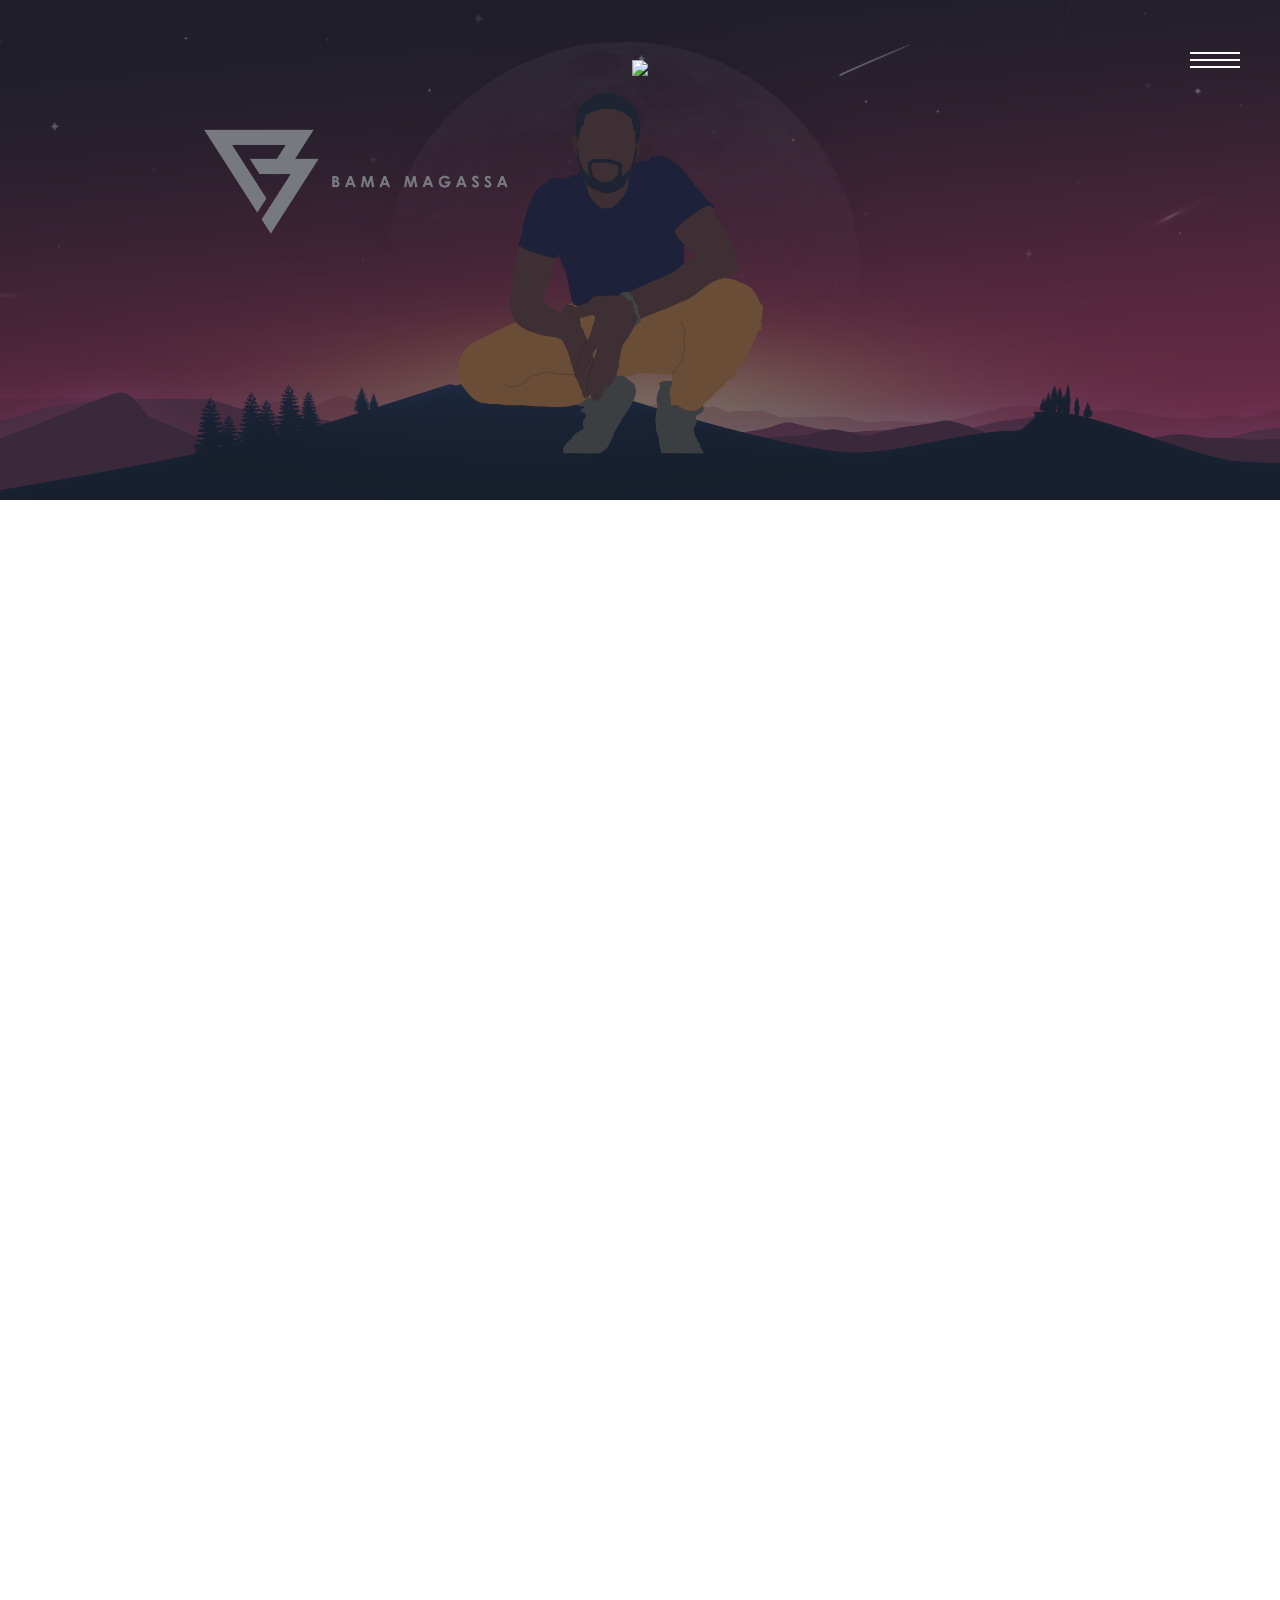
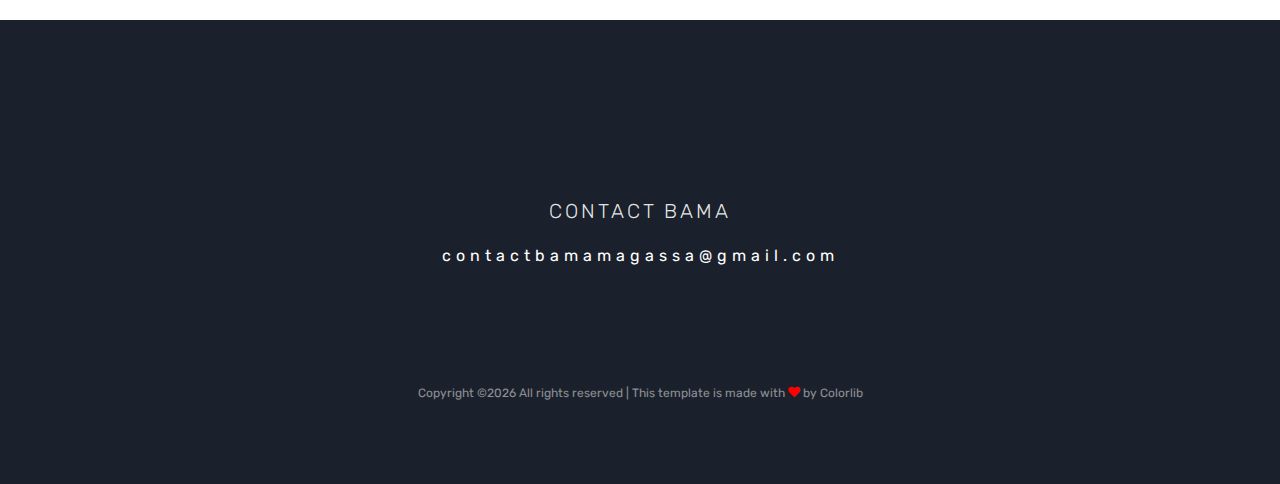
==== commit fa4a74fb: "Update about-page 1" ====
--- a/about-page.html
+++ b/about-page.html
@@ -31,13 +31,13 @@
         <div class="colorlib-table-cell js-fullheight">
           <div class="row no-gutters">
             <div class="col-md-12 text-center">
-              <h1 class="mb-4"><a href="http://www.bamamagassa.com" class="colorlib-logo"><img src="images/Final01_Solo_White_optimized_150.png"></a></h1>
+              <h1 class="mb-4"><a href="index.html" class="colorlib-logo"><img src="images/Final01_Solo_White_optimized_150.png"></a></h1>
               <ul>
-                <li><a href="http://www.bamamagassa.com"><span><small>01</small>Home</span></a></li>
-                <li class="active"><a href="http://www.bamamagassa.com/about"><span><small>02</small>About</span></a></li>
-                <li><a href="http://www.bamamagassa.com/skills"><span><small>03</small>Skills</span></a></li>
-                <li><a href="http://www.bamamagassa.com/hire"><span><small>04</small>Hire Me</span></a></li>
-                <li><a href="http://www.bamamagassa.com/contact"><span><small>05</small>Contact</span></a></li>
+                <li><a href="index.html"><span><small>01</small>Home</span></a></li>
+                <li class="active"><a href="about-page.html"><span><small>02</small>About</span></a></li>
+                <li><a href="skills-page.html"><span><small>03</small>Skills</span></a></li>
+                <li><a href="hire-page.html"><span><small>04</small>Hire Me</span></a></li>
+                <li><a href="contact-page.html"><span><small>05</small>Contact</span></a></li>
               </ul>
             </div>
           </div>
@@ -48,7 +48,7 @@
     <div id="colorlib-page">
       <header>
         <div class="colorlib-navbar-brand text-center">
-          <a class="logo" href="http://www.bamamagassa.com"><img src="images/Final01_Solo_White_optimized_150.png"></a>
+          <a class="logo" href="index.html"><img src="images/Final01_Solo_White_optimized_150.png"></a>
         </div>
         <a href="#" class="js-colorlib-nav-toggle colorlib-nav-toggle"><i></i></a>
       </header>
@@ -60,7 +60,7 @@
 	      <div class="container">
 	        <div class="row no-gutters text align-items-end justify-content-center" data-scrollax-parent="true">
 	          <div class="col-md-8 ftco-animate text-center">
-	            <p class="breadcrumbs"><span class="mr-2"><a href="http://www.bamamagassa.com">Home</a></span> <span>About</span></p>
+	            <p class="breadcrumbs"><span class="mr-2"><a href="index.html">Home</a></span> <span>About</span></p>
 	            <h1 class="mb-5 bread">About Bama</h1>
 	          </div>
 	        </div>
@@ -151,7 +151,7 @@
               </div>
               <div class="ftco-footer-widget">
                 <h2 class="mb-3">Contact Bama</h2>
-                <p class="email"><a href="mailto:bama@bamamagassa.com">bama@bamamagassa.com</a></p>
+                <p class="email"><a href="mailto:contactbamamagassa@gmail.com">contactbamamagassa@gmail.com</a></p>
               </div>
             </div>
           </div>
@@ -308,4 +308,4 @@
     <script src="js/main_combined_optimized.js"></script>
 
   </body>
-</html>+</html>
